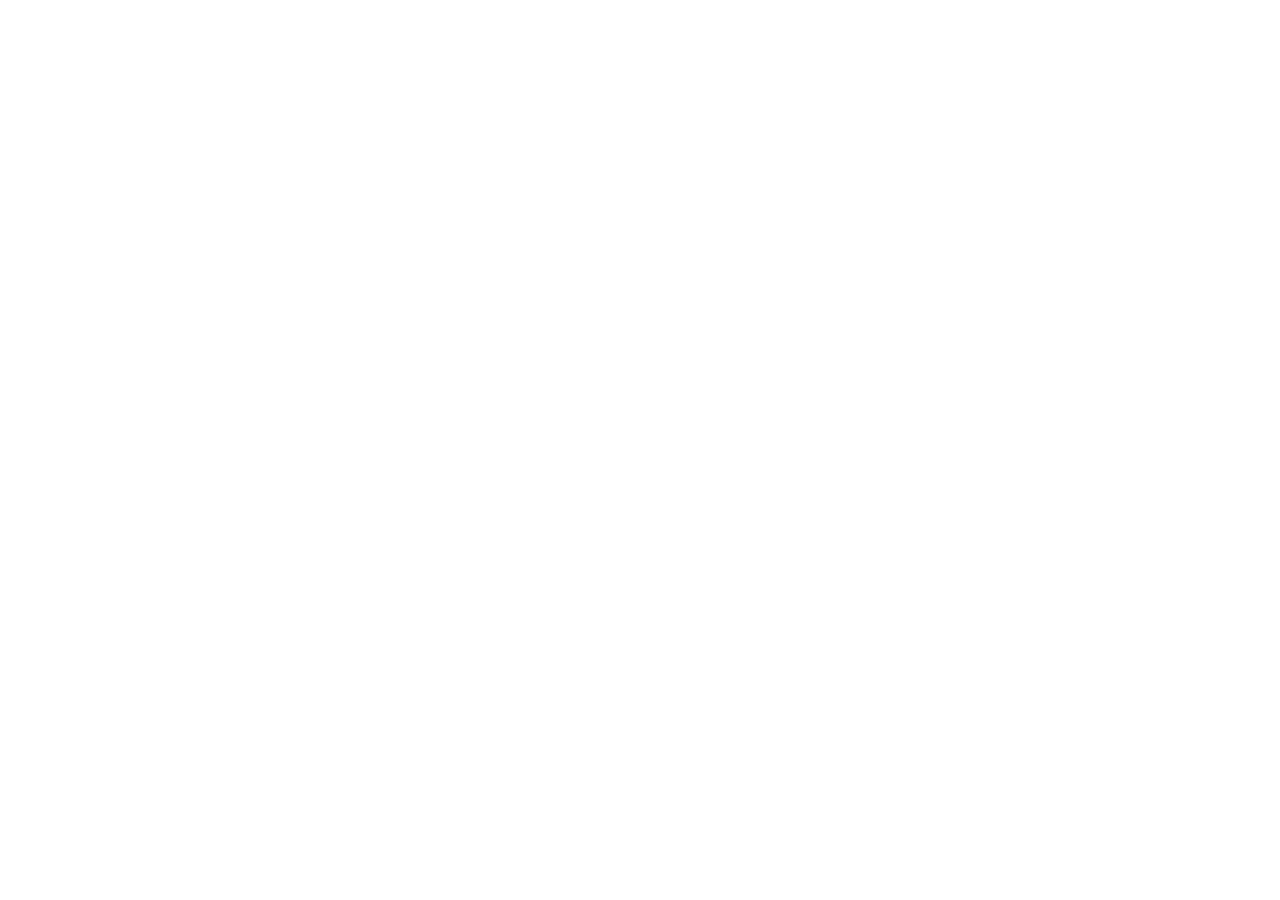
==== index.html @ c3939163 "Awesome Fonts Support Added" ====
<!DOCTYPE html>
<html lang="en">
<head>
    <meta charset="UTF-8">
    <meta name="description" content="Welcome to Pavitra Patil's Portfolio! Here you can find all of design projects, including Posters, Banners, Logo, Youtube Thumbnail.">
    <meta name="keywords" content="Pavitra Patil, Portfolio, Graphics Designer, Food Posters, Logo, Banner">
    <meta name="author" content="Pavitra Patil">
    <meta name="viewport" content="width=device-width, initial-scale=1.0">
    <title>Pavitra Patil - Portfolio</title>
    <link href="https://fonts.googleapis.com/css2?family=Montserrat:wght@300;400;600&display=swap" rel="stylesheet">
    <link href="https://cdn.jsdelivr.net/npm/tailwindcss@2.1.2/dist/tailwind.min.css" rel="stylesheet">
    <link rel="stylesheet" href="styles.css">
    <link rel="icon" href="assets/favicon/favicon.ico">
    <link rel="stylesheet" href="https://cdnjs.cloudflare.com/ajax/libs/font-awesome/6.6.0/css/all.min.css">
    <script src="https://unpkg.com/react@18/umd/react.development.js" crossorigin></script>
    <script src="https://unpkg.com/react-dom@18/umd/react-dom.development.js" crossorigin></script>
    <script src="https://unpkg.com/@babel/standalone/babel.min.js"></script>
</head>
<body class="bg-gray-50 font-montserrat">
    <!-- React will render the app here -->
    <div id="react-root"></div>

    <!-- Include your React app -->
    <script type="text/babel" src="app.js"></script>
</body>
</html>
---- styles.css ----
body {
    font-family: 'Montserrat', sans-serif;
}

/* Smooth fade-in transition */
.fade-in {
    opacity: 0;
    animation: fadeIn 1s forwards;
}

@keyframes fadeIn {
    to {
        opacity: 1;
    }
}

/* Bottom navigation styles */
.bottom-nav {
    position: fixed;
    left: 0;
    right: 0;
    bottom: 0;
    background-color: #fff;
    box-shadow: 0 -2px 5px rgba(0, 0, 0, 0.1);
    z-index: 1000;
}

.bottom-nav ul {
    display: flex;
    justify-content: space-around;
    padding: 1rem;
    margin: 0;
    list-style: none;
}

.bottom-nav li {
    font-size: 1.5rem;
}

.bottom-nav a {
    color: #333;
    text-decoration: none;
    transition: color 0.3s ease;
}

.bottom-nav a:hover {
    color: #2563eb;
}
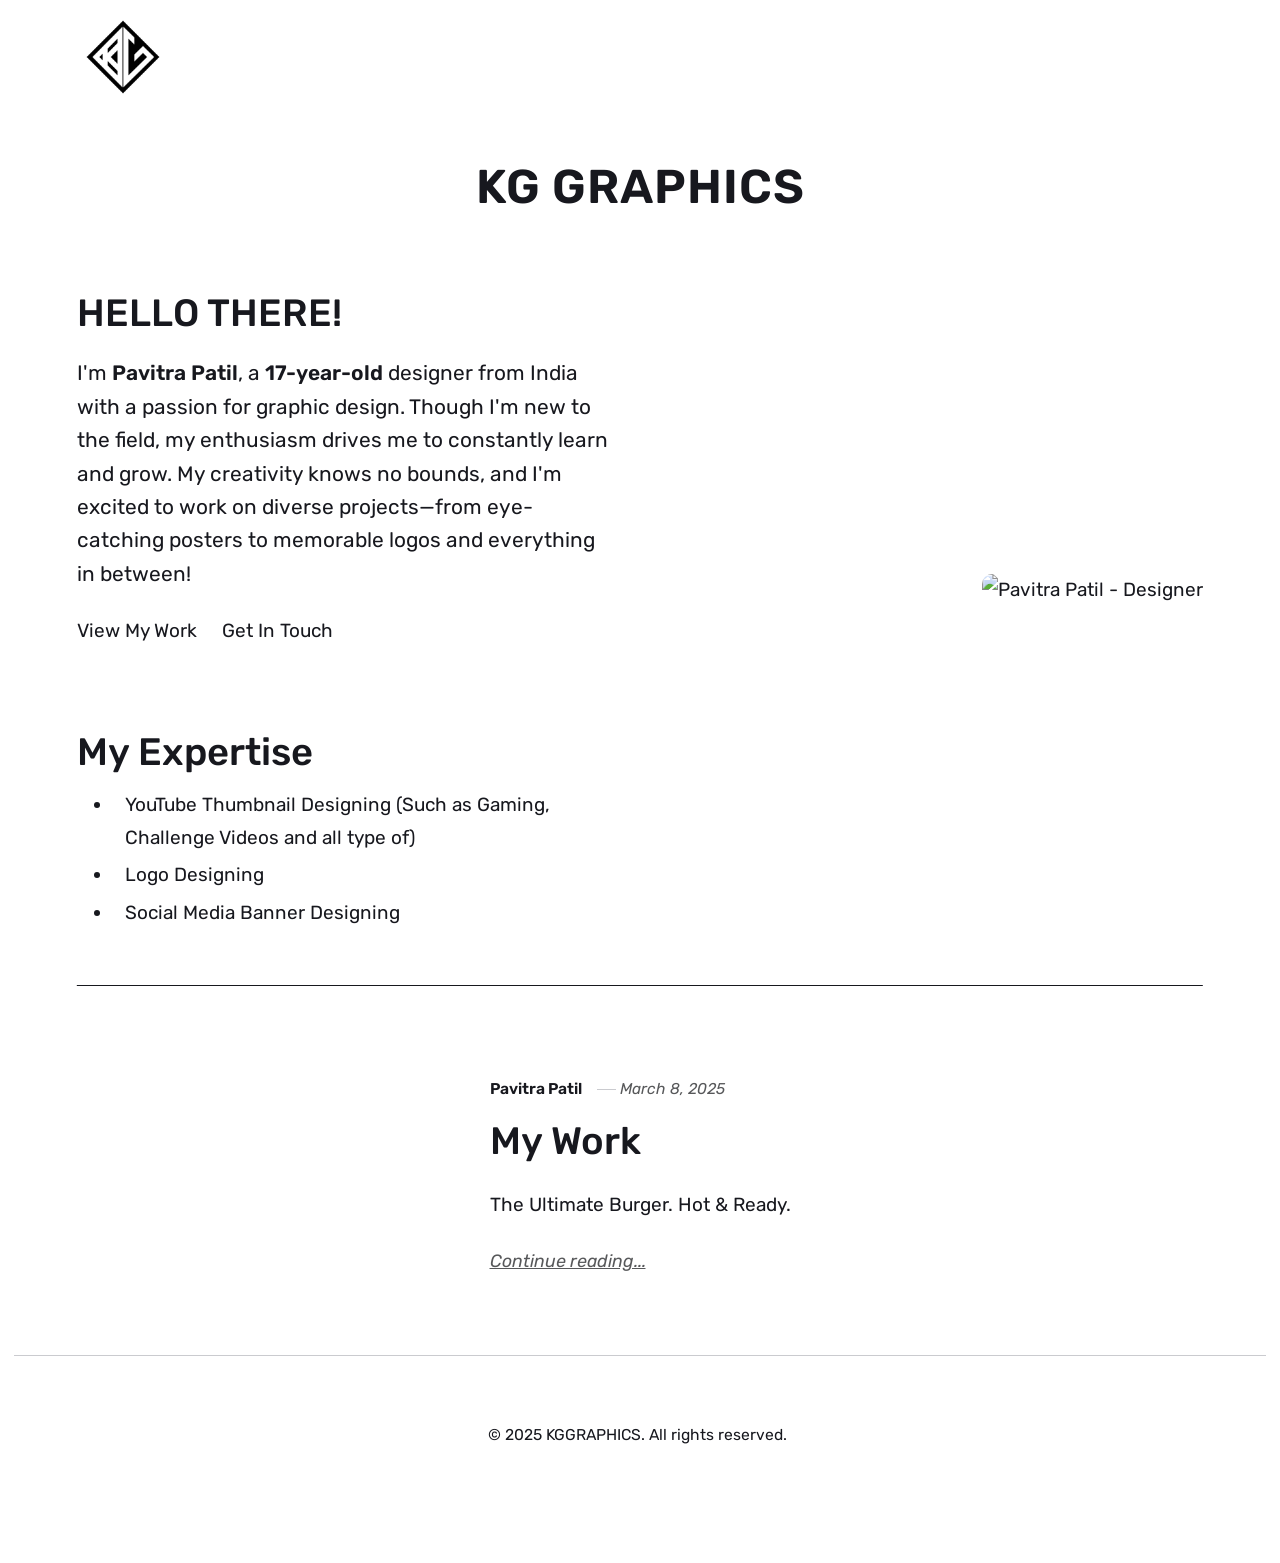
==== commit f31cbe37: "Updated from Publii" ====
--- a/index.html
+++ b/index.html
@@ -1,26 +1,12 @@
-<!DOCTYPE html>
-<html lang="en">
-<head>
-    <meta charset="UTF-8">
-    <meta name="description" content="Welcome to Pavitra Patil's Portfolio! Here you can find all of design projects, including Posters, Banners, Logo, Youtube Thumbnail.">
-    <meta name="keywords" content="Pavitra Patil, Portfolio, Graphics Designer, Food Posters, Logo, Banner">
-    <meta name="author" content="Pavitra Patil">
-    <meta name="viewport" content="width=device-width, initial-scale=1.0">
-    <title>Pavitra Patil - Portfolio</title>
-    <link href="https://fonts.googleapis.com/css2?family=Montserrat:wght@300;400;600&display=swap" rel="stylesheet">
-    <link href="https://cdn.jsdelivr.net/npm/tailwindcss@2.1.2/dist/tailwind.min.css" rel="stylesheet">
-    <link rel="stylesheet" href="styles.css">
-    <link rel="icon" href="assets/favicon/favicon.ico">
-    <link rel="stylesheet" href="https://cdnjs.cloudflare.com/ajax/libs/font-awesome/6.6.0/css/all.min.css">
-    <script src="https://unpkg.com/react@18/umd/react.development.js" crossorigin></script>
-    <script src="https://unpkg.com/react-dom@18/umd/react-dom.development.js" crossorigin></script>
-    <script src="https://unpkg.com/@babel/standalone/babel.min.js"></script>
-</head>
-<body class="bg-gray-50 font-montserrat">
-    <!-- React will render the app here -->
-    <div id="react-root"></div>
-
-    <!-- Include your React app -->
-    <script type="text/babel" src="app.js"></script>
-</body>
-</html>
+<!DOCTYPE html><html lang="en-gb"><head><meta charset="utf-8"><meta http-equiv="X-UA-Compatible" content="IE=edge"><meta name="viewport" content="width=device-width,initial-scale=1"><title>KGGRAPHICS</title><meta name="generator" content="Publii Open-Source CMS for Static Site"><link rel="canonical" href="https://pavitrapatilgfx.github.io/portfolio/"><link rel="alternate" type="application/atom+xml" href="https://pavitrapatilgfx.github.io/portfolio/feed.xml" title="KGGRAPHICS - RSS"><link rel="alternate" type="application/json" href="https://pavitrapatilgfx.github.io/portfolio/feed.json" title="KGGRAPHICS - JSON"><meta property="og:title" content="KGGRAPHICS"><meta property="og:image" content="https://pavitrapatilgfx.github.io/portfolio/media/website/site-logo.png"><meta property="og:image:width" content="1080"><meta property="og:image:height" content="1080"><meta property="og:site_name" content="KGGRAPHICS"><meta property="og:description" content=""><meta property="og:url" content="https://pavitrapatilgfx.github.io/portfolio/"><meta property="og:type" content="website"><link rel="shortcut icon" href="https://pavitrapatilgfx.github.io/portfolio/media/website/favicon.ico" type="image/x-icon"><link rel="preload" href="https://pavitrapatilgfx.github.io/portfolio/assets/dynamic/fonts/rubik/rubik.woff2" as="font" type="font/woff2" crossorigin><link rel="preload" href="https://pavitrapatilgfx.github.io/portfolio/assets/dynamic/fonts/rubik/rubik-italic.woff2" as="font" type="font/woff2" crossorigin><link rel="stylesheet" href="https://pavitrapatilgfx.github.io/portfolio/assets/css/style.css?v=8ce7e4e1b708109ac03e9cda44094a16"><script type="application/ld+json">{"@context":"http://schema.org","@type":"Organization","name":"KGGRAPHICS","logo":"https://pavitrapatilgfx.github.io/portfolio/media/website/site-logo.png","url":"https://pavitrapatilgfx.github.io/portfolio/","sameAs":["https://www.instagram.com/kggraphics_/"]}</script><noscript><style>img[loading] {
+                    opacity: 1;
+                }</style></noscript><style>.fi{fill:none;stroke-linecap:round;stroke-linejoin:round;vertical-align:middle}</style></head><body class="home-template"><header class="top js-header"><a class="logo" href="https://pavitrapatilgfx.github.io/portfolio/"><img src="https://pavitrapatilgfx.github.io/portfolio/media/website/site-logo.png" alt="KGGRAPHICS" width="1080" height="1080"></a></header><main><div class="hero hero--noimage"><header class="hero__content"><div class="wrapper"><div style="text-align: center; margin-bottom: 30px;"><h1 style="font-size: 2.5rem; letter-spacing: 1px;"><strong>KG GRAPHICS</strong></h1></div><div style="display: flex; align-items: center; gap: 30px; max-width: 1200px; margin: 0 auto;"><div style="flex: 1; padding-right: 20px;"><h2 style="font-size: 2rem; margin-bottom: 20px;">HELLO THERE!</h2><p style="font-size: 1.1rem; line-height: 1.6;">I'm <strong>Pavitra Patil</strong>, a <strong>17-year-old</strong> designer from India with a passion for graphic design. Though I'm new to the field, my enthusiasm drives me to constantly learn and grow. My creativity knows no bounds, and I'm excited to work on diverse projects—from eye-catching posters to memorable logos and everything in between!</p><div style="margin-top: 25px;"><a href="file:///C:/Users/royal/OneDrive/Documents/Publii/sites/kggraphics/preview/my-works.html" style="text-decoration: none; font-weight: bold; margin-right: 20px;">View My Work</a> <a href="https://www.instagram.com/kggraphics_/" style="text-decoration: none; font-weight: bold;">Get In Touch</a></div><div style="margin-top: 25px;"> </div><h2 style="margin-top: 25px;">My Expertise</h2><ul><li>YouTube Thumbnail Designing (Such as Gaming, Challenge Videos and all type of)</li><li>Logo Designing</li><li>Social Media Banner Designing</li></ul></div><div style="flex: 1; text-align: right;"><img style="border-radius: 10px;" src="https://s0.wp.com/wp-content/themes/pub/archeo/assets/images/chahk.gif" alt="Pavitra Patil - Designer" width="450" height="450"></div></div></div></header></div><div class="wrapper feed"><article class="feed__item feed__item--centered"><div class="feed__content"><header><div class="feed__meta"><a href="https://pavitrapatilgfx.github.io/portfolio/authors/pavitra-patil/" class="feed__author">Pavitra Patil</a> <time datetime="2025-03-08T13:15" class="feed__date">March 8, 2025</time></div><h2 class="feed__title"><a href="https://pavitrapatilgfx.github.io/portfolio/my-works.html">My Work</a></h2></header><p>The Ultimate Burger. Hot & Ready.</p><a href="https://pavitrapatilgfx.github.io/portfolio/my-works.html" class="readmore feed__readmore">Continue reading...</a></div></article></div></main><footer class="footer"><div class="wrapper"><div class="footer__copyright"><p>© 2025 KGGRAPHICS. All rights reserved. </p></div><div class="footer__social"><a href="https://www.instagram.com/kggraphics_/" aria-label="Instagram"><svg><use xlink:href="https://pavitrapatilgfx.github.io/portfolio/assets/svg/svg-map.svg#instagram"/></svg></a></div><button id="backToTop" class="footer__bttop" aria-label="Back to top" title="Back to top"><svg width="20" height="20"><use xlink:href="https://pavitrapatilgfx.github.io/portfolio/assets/svg/svg-map.svg#toparrow"/></svg></button></div></footer><script defer="defer" src="https://pavitrapatilgfx.github.io/portfolio/assets/js/scripts.min.js?v=700105c316933a8202041b6415abb233"></script><script>window.publiiThemeMenuConfig={mobileMenuMode:'sidebar',animationSpeed:300,submenuWidth: 'auto',doubleClickTime:500,mobileMenuExpandableSubmenus:true,relatedContainerForOverlayMenuSelector:'.top'};</script><script>var images = document.querySelectorAll('img[loading]');
+        for (var i = 0; i < images.length; i++) {
+            if (images[i].complete) {
+                images[i].classList.add('is-loaded');
+            } else {
+                images[i].addEventListener('load', function () {
+                    this.classList.add('is-loaded');
+                }, false);
+            }
+        }</script></body></html>
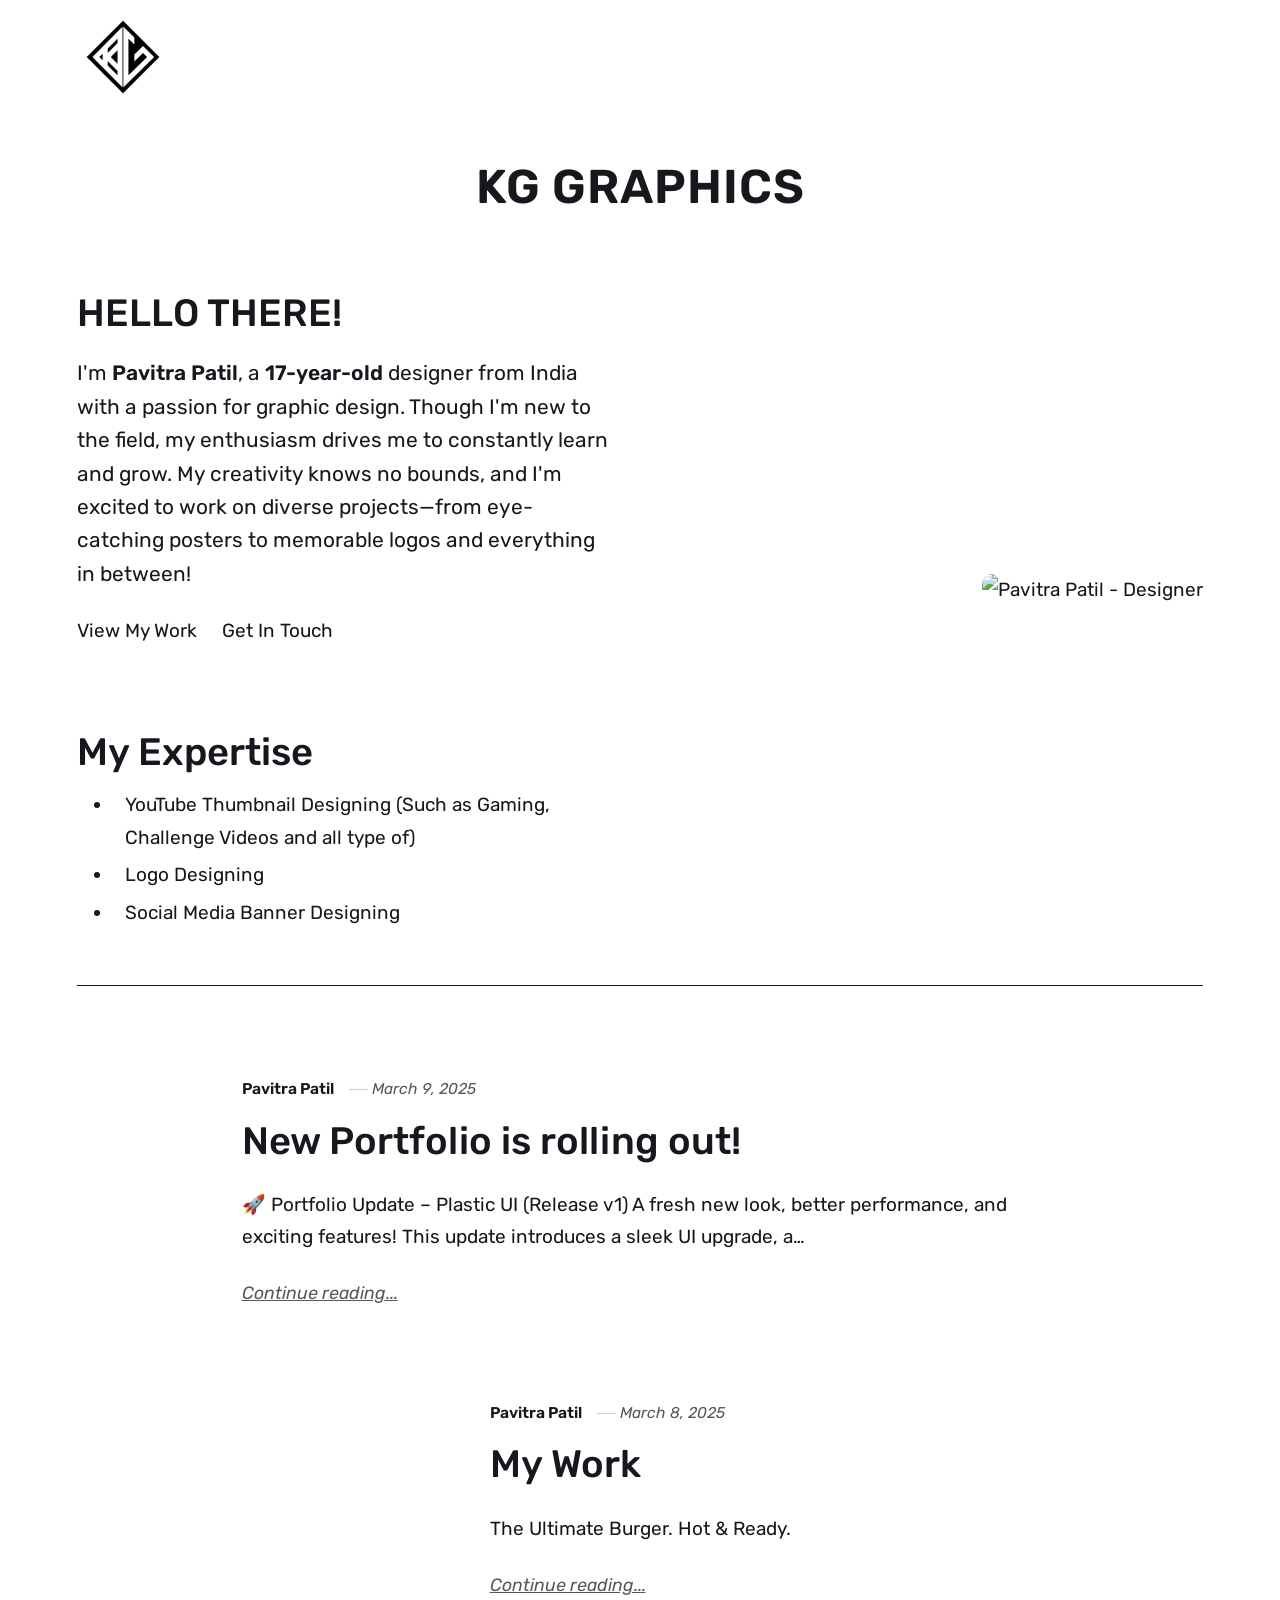
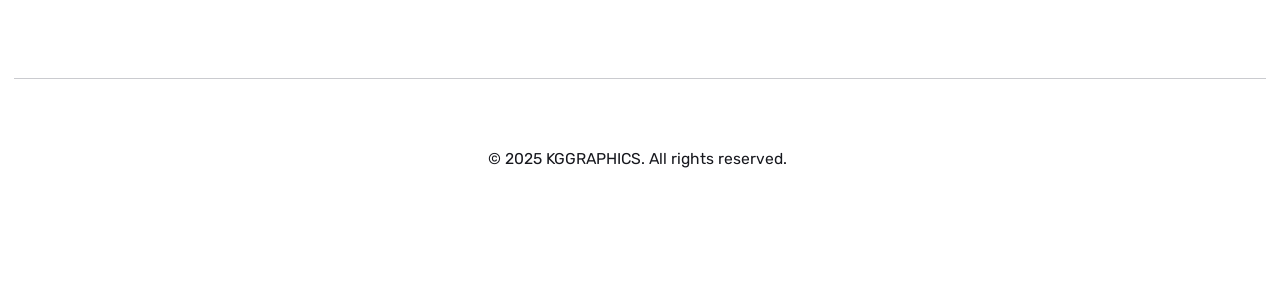
==== commit d2dddea2: "Updated from Publii" ====
--- a/index.html
+++ b/index.html
@@ -1,6 +1,6 @@
 <!DOCTYPE html><html lang="en-gb"><head><meta charset="utf-8"><meta http-equiv="X-UA-Compatible" content="IE=edge"><meta name="viewport" content="width=device-width,initial-scale=1"><title>KGGRAPHICS</title><meta name="generator" content="Publii Open-Source CMS for Static Site"><link rel="canonical" href="https://pavitrapatilgfx.github.io/portfolio/"><link rel="alternate" type="application/atom+xml" href="https://pavitrapatilgfx.github.io/portfolio/feed.xml" title="KGGRAPHICS - RSS"><link rel="alternate" type="application/json" href="https://pavitrapatilgfx.github.io/portfolio/feed.json" title="KGGRAPHICS - JSON"><meta property="og:title" content="KGGRAPHICS"><meta property="og:image" content="https://pavitrapatilgfx.github.io/portfolio/media/website/site-logo.png"><meta property="og:image:width" content="1080"><meta property="og:image:height" content="1080"><meta property="og:site_name" content="KGGRAPHICS"><meta property="og:description" content=""><meta property="og:url" content="https://pavitrapatilgfx.github.io/portfolio/"><meta property="og:type" content="website"><link rel="shortcut icon" href="https://pavitrapatilgfx.github.io/portfolio/media/website/favicon.ico" type="image/x-icon"><link rel="preload" href="https://pavitrapatilgfx.github.io/portfolio/assets/dynamic/fonts/rubik/rubik.woff2" as="font" type="font/woff2" crossorigin><link rel="preload" href="https://pavitrapatilgfx.github.io/portfolio/assets/dynamic/fonts/rubik/rubik-italic.woff2" as="font" type="font/woff2" crossorigin><link rel="stylesheet" href="https://pavitrapatilgfx.github.io/portfolio/assets/css/style.css?v=8ce7e4e1b708109ac03e9cda44094a16"><script type="application/ld+json">{"@context":"http://schema.org","@type":"Organization","name":"KGGRAPHICS","logo":"https://pavitrapatilgfx.github.io/portfolio/media/website/site-logo.png","url":"https://pavitrapatilgfx.github.io/portfolio/","sameAs":["https://www.instagram.com/kggraphics_/"]}</script><noscript><style>img[loading] {
                     opacity: 1;
-                }</style></noscript><style>.fi{fill:none;stroke-linecap:round;stroke-linejoin:round;vertical-align:middle}</style></head><body class="home-template"><header class="top js-header"><a class="logo" href="https://pavitrapatilgfx.github.io/portfolio/"><img src="https://pavitrapatilgfx.github.io/portfolio/media/website/site-logo.png" alt="KGGRAPHICS" width="1080" height="1080"></a></header><main><div class="hero hero--noimage"><header class="hero__content"><div class="wrapper"><div style="text-align: center; margin-bottom: 30px;"><h1 style="font-size: 2.5rem; letter-spacing: 1px;"><strong>KG GRAPHICS</strong></h1></div><div style="display: flex; align-items: center; gap: 30px; max-width: 1200px; margin: 0 auto;"><div style="flex: 1; padding-right: 20px;"><h2 style="font-size: 2rem; margin-bottom: 20px;">HELLO THERE!</h2><p style="font-size: 1.1rem; line-height: 1.6;">I'm <strong>Pavitra Patil</strong>, a <strong>17-year-old</strong> designer from India with a passion for graphic design. Though I'm new to the field, my enthusiasm drives me to constantly learn and grow. My creativity knows no bounds, and I'm excited to work on diverse projects—from eye-catching posters to memorable logos and everything in between!</p><div style="margin-top: 25px;"><a href="file:///C:/Users/royal/OneDrive/Documents/Publii/sites/kggraphics/preview/my-works.html" style="text-decoration: none; font-weight: bold; margin-right: 20px;">View My Work</a> <a href="https://www.instagram.com/kggraphics_/" style="text-decoration: none; font-weight: bold;">Get In Touch</a></div><div style="margin-top: 25px;"> </div><h2 style="margin-top: 25px;">My Expertise</h2><ul><li>YouTube Thumbnail Designing (Such as Gaming, Challenge Videos and all type of)</li><li>Logo Designing</li><li>Social Media Banner Designing</li></ul></div><div style="flex: 1; text-align: right;"><img style="border-radius: 10px;" src="https://s0.wp.com/wp-content/themes/pub/archeo/assets/images/chahk.gif" alt="Pavitra Patil - Designer" width="450" height="450"></div></div></div></header></div><div class="wrapper feed"><article class="feed__item feed__item--centered"><div class="feed__content"><header><div class="feed__meta"><a href="https://pavitrapatilgfx.github.io/portfolio/authors/pavitra-patil/" class="feed__author">Pavitra Patil</a> <time datetime="2025-03-08T13:15" class="feed__date">March 8, 2025</time></div><h2 class="feed__title"><a href="https://pavitrapatilgfx.github.io/portfolio/my-works.html">My Work</a></h2></header><p>The Ultimate Burger. Hot & Ready.</p><a href="https://pavitrapatilgfx.github.io/portfolio/my-works.html" class="readmore feed__readmore">Continue reading...</a></div></article></div></main><footer class="footer"><div class="wrapper"><div class="footer__copyright"><p>© 2025 KGGRAPHICS. All rights reserved. </p></div><div class="footer__social"><a href="https://www.instagram.com/kggraphics_/" aria-label="Instagram"><svg><use xlink:href="https://pavitrapatilgfx.github.io/portfolio/assets/svg/svg-map.svg#instagram"/></svg></a></div><button id="backToTop" class="footer__bttop" aria-label="Back to top" title="Back to top"><svg width="20" height="20"><use xlink:href="https://pavitrapatilgfx.github.io/portfolio/assets/svg/svg-map.svg#toparrow"/></svg></button></div></footer><script defer="defer" src="https://pavitrapatilgfx.github.io/portfolio/assets/js/scripts.min.js?v=700105c316933a8202041b6415abb233"></script><script>window.publiiThemeMenuConfig={mobileMenuMode:'sidebar',animationSpeed:300,submenuWidth: 'auto',doubleClickTime:500,mobileMenuExpandableSubmenus:true,relatedContainerForOverlayMenuSelector:'.top'};</script><script>var images = document.querySelectorAll('img[loading]');
+                }</style></noscript><style>.fi{fill:none;stroke-linecap:round;stroke-linejoin:round;vertical-align:middle}</style></head><body class="home-template"><header class="top js-header"><a class="logo" href="https://pavitrapatilgfx.github.io/portfolio/"><img src="https://pavitrapatilgfx.github.io/portfolio/media/website/site-logo.png" alt="KGGRAPHICS" width="1080" height="1080"></a></header><main><div class="hero hero--noimage"><header class="hero__content"><div class="wrapper"><div style="text-align: center; margin-bottom: 30px;"><h1 style="font-size: 2.5rem; letter-spacing: 1px;"><strong>KG GRAPHICS</strong></h1></div><div style="display: flex; align-items: center; gap: 30px; max-width: 1200px; margin: 0 auto;"><div style="flex: 1; padding-right: 20px;"><h2 style="font-size: 2rem; margin-bottom: 20px;">HELLO THERE!</h2><p style="font-size: 1.1rem; line-height: 1.6;">I'm <strong>Pavitra Patil</strong>, a <strong>17-year-old</strong> designer from India with a passion for graphic design. Though I'm new to the field, my enthusiasm drives me to constantly learn and grow. My creativity knows no bounds, and I'm excited to work on diverse projects—from eye-catching posters to memorable logos and everything in between!</p><div style="margin-top: 25px;"><a href="https://pavitrapatilgfx.github.io/portfolio/my-works.html" style="text-decoration: none; font-weight: bold; margin-right: 20px;">View My Work</a> <a href="https://www.instagram.com/kggraphics_/" style="text-decoration: none; font-weight: bold;">Get In Touch</a></div><div style="margin-top: 25px;"> </div><h2 style="margin-top: 25px;">My Expertise</h2><ul><li>YouTube Thumbnail Designing (Such as Gaming, Challenge Videos and all type of)</li><li>Logo Designing</li><li>Social Media Banner Designing</li></ul></div><div style="flex: 1; text-align: right;"><img style="border-radius: 10px;" src="https://s0.wp.com/wp-content/themes/pub/archeo/assets/images/chahk.gif" alt="Pavitra Patil - Designer" width="450" height="450"></div></div></div></header></div><div class="wrapper feed"><article class="feed__item feed__item--centered"><div class="feed__content"><header><div class="feed__meta"><a href="https://pavitrapatilgfx.github.io/portfolio/authors/pavitra-patil/" class="feed__author">Pavitra Patil</a> <time datetime="2025-03-09T12:59" class="feed__date">March 9, 2025</time></div><h2 class="feed__title"><a href="https://pavitrapatilgfx.github.io/portfolio/new-portfolio-is-rolling-out.html">New Portfolio is rolling out!</a></h2></header><p>🚀 Portfolio Update – Plastic UI (Release v1) A fresh new look, better performance, and exciting features! This update introduces a sleek UI upgrade, a&hellip;</p><a href="https://pavitrapatilgfx.github.io/portfolio/new-portfolio-is-rolling-out.html" class="readmore feed__readmore">Continue reading...</a></div></article><article class="feed__item feed__item--centered"><div class="feed__content"><header><div class="feed__meta"><a href="https://pavitrapatilgfx.github.io/portfolio/authors/pavitra-patil/" class="feed__author">Pavitra Patil</a> <time datetime="2025-03-08T13:15" class="feed__date">March 8, 2025</time></div><h2 class="feed__title"><a href="https://pavitrapatilgfx.github.io/portfolio/my-works.html">My Work</a></h2></header><p>The Ultimate Burger. Hot & Ready.</p><a href="https://pavitrapatilgfx.github.io/portfolio/my-works.html" class="readmore feed__readmore">Continue reading...</a></div></article></div></main><footer class="footer"><div class="wrapper"><div class="footer__copyright"><p>© 2025 KGGRAPHICS. All rights reserved. </p></div><div class="footer__social"><a href="https://www.instagram.com/kggraphics_/" aria-label="Instagram"><svg><use xlink:href="https://pavitrapatilgfx.github.io/portfolio/assets/svg/svg-map.svg#instagram"/></svg></a></div><button id="backToTop" class="footer__bttop" aria-label="Back to top" title="Back to top"><svg width="20" height="20"><use xlink:href="https://pavitrapatilgfx.github.io/portfolio/assets/svg/svg-map.svg#toparrow"/></svg></button></div></footer><script defer="defer" src="https://pavitrapatilgfx.github.io/portfolio/assets/js/scripts.min.js?v=700105c316933a8202041b6415abb233"></script><script>window.publiiThemeMenuConfig={mobileMenuMode:'sidebar',animationSpeed:300,submenuWidth: 'auto',doubleClickTime:500,mobileMenuExpandableSubmenus:true,relatedContainerForOverlayMenuSelector:'.top'};</script><script>var images = document.querySelectorAll('img[loading]');
         for (var i = 0; i < images.length; i++) {
             if (images[i].complete) {
                 images[i].classList.add('is-loaded');
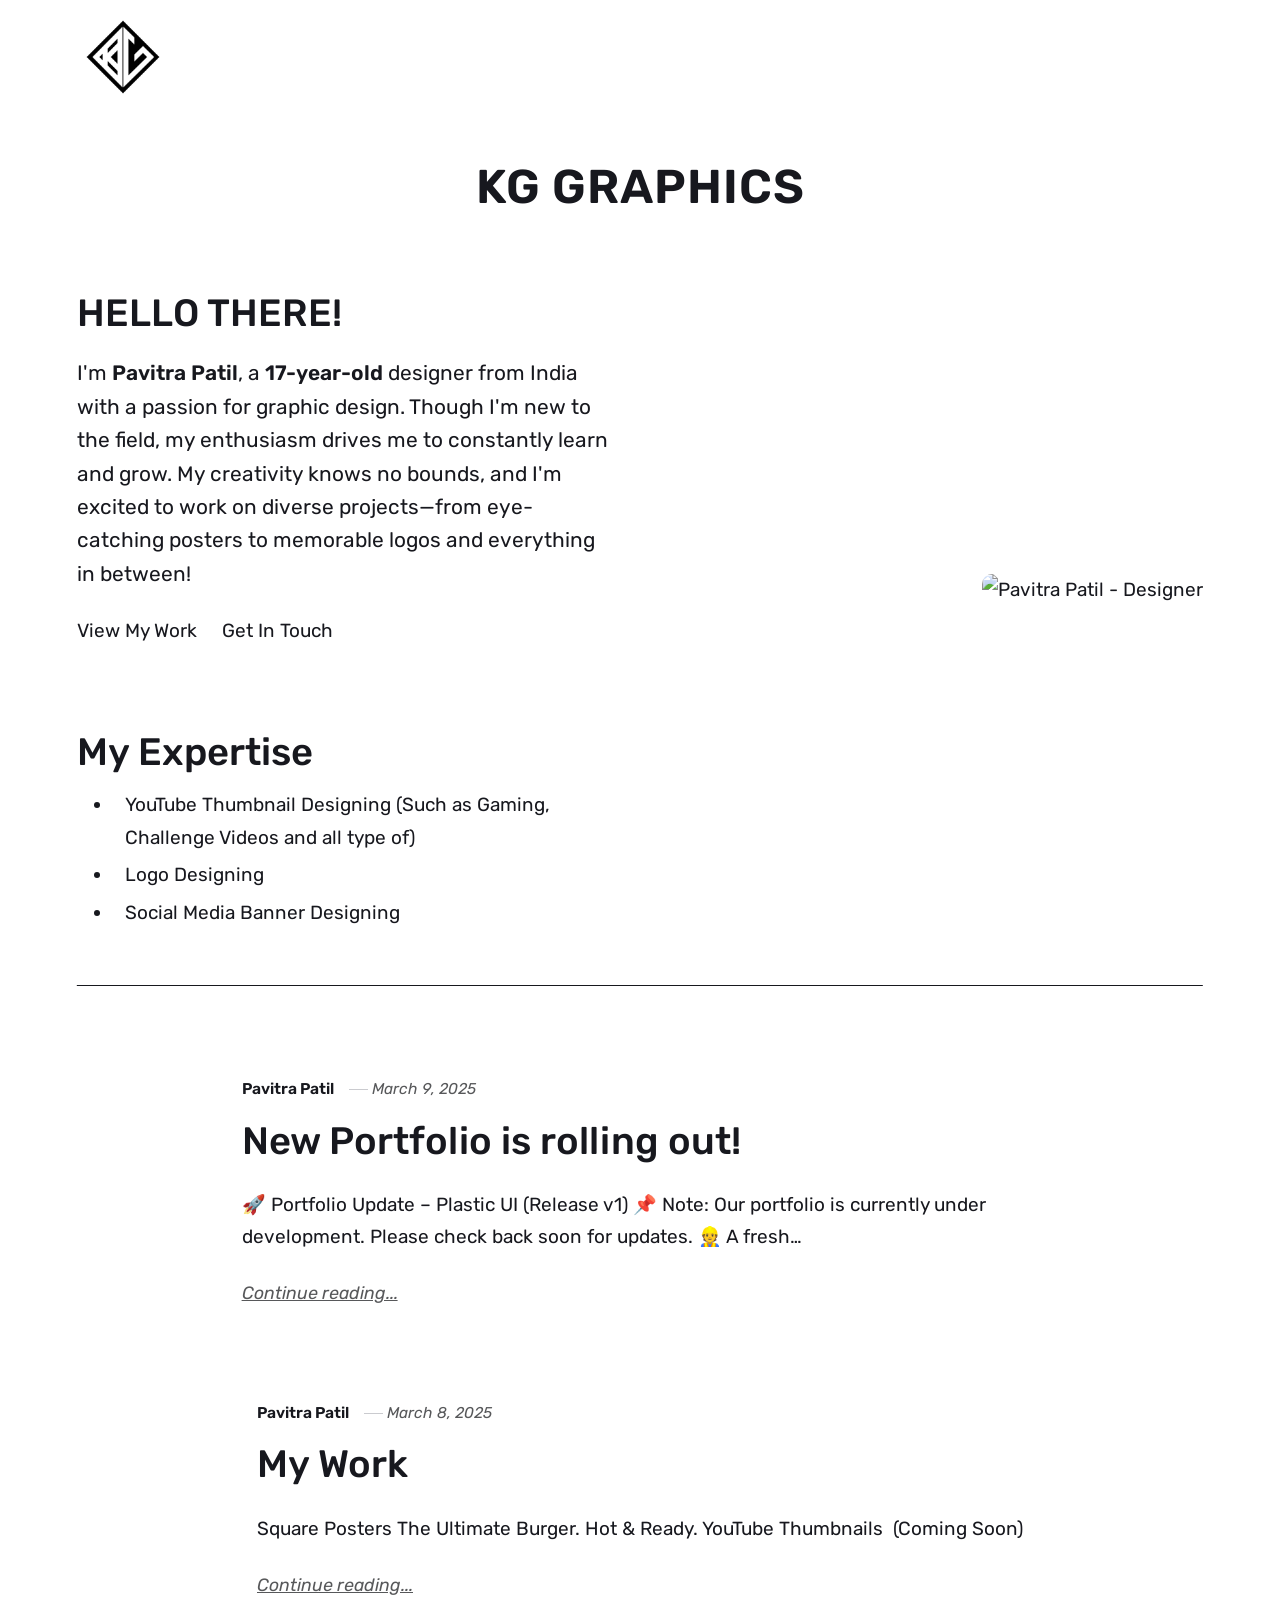
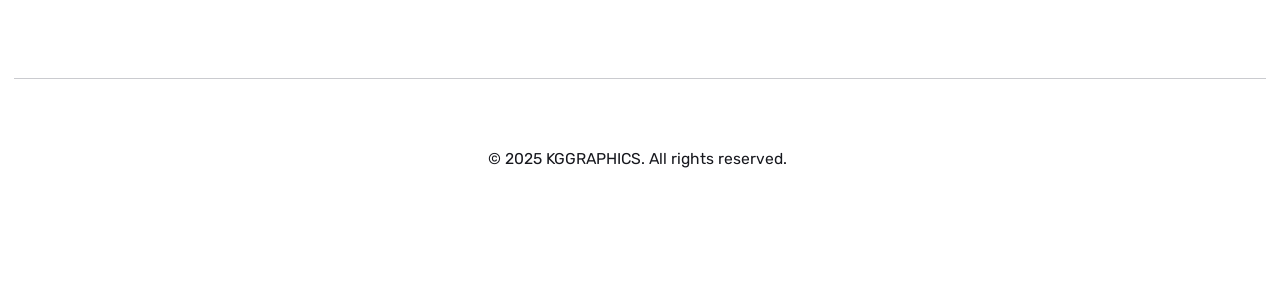
==== commit fe474adb: "Updated from Publii" ====
--- a/index.html
+++ b/index.html
@@ -1,6 +1,6 @@
 <!DOCTYPE html><html lang="en-gb"><head><meta charset="utf-8"><meta http-equiv="X-UA-Compatible" content="IE=edge"><meta name="viewport" content="width=device-width,initial-scale=1"><title>KGGRAPHICS</title><meta name="generator" content="Publii Open-Source CMS for Static Site"><link rel="canonical" href="https://pavitrapatilgfx.github.io/portfolio/"><link rel="alternate" type="application/atom+xml" href="https://pavitrapatilgfx.github.io/portfolio/feed.xml" title="KGGRAPHICS - RSS"><link rel="alternate" type="application/json" href="https://pavitrapatilgfx.github.io/portfolio/feed.json" title="KGGRAPHICS - JSON"><meta property="og:title" content="KGGRAPHICS"><meta property="og:image" content="https://pavitrapatilgfx.github.io/portfolio/media/website/site-logo.png"><meta property="og:image:width" content="1080"><meta property="og:image:height" content="1080"><meta property="og:site_name" content="KGGRAPHICS"><meta property="og:description" content=""><meta property="og:url" content="https://pavitrapatilgfx.github.io/portfolio/"><meta property="og:type" content="website"><link rel="shortcut icon" href="https://pavitrapatilgfx.github.io/portfolio/media/website/favicon.ico" type="image/x-icon"><link rel="preload" href="https://pavitrapatilgfx.github.io/portfolio/assets/dynamic/fonts/rubik/rubik.woff2" as="font" type="font/woff2" crossorigin><link rel="preload" href="https://pavitrapatilgfx.github.io/portfolio/assets/dynamic/fonts/rubik/rubik-italic.woff2" as="font" type="font/woff2" crossorigin><link rel="stylesheet" href="https://pavitrapatilgfx.github.io/portfolio/assets/css/style.css?v=8ce7e4e1b708109ac03e9cda44094a16"><script type="application/ld+json">{"@context":"http://schema.org","@type":"Organization","name":"KGGRAPHICS","logo":"https://pavitrapatilgfx.github.io/portfolio/media/website/site-logo.png","url":"https://pavitrapatilgfx.github.io/portfolio/","sameAs":["https://www.instagram.com/kggraphics_/"]}</script><noscript><style>img[loading] {
                     opacity: 1;
-                }</style></noscript><style>.fi{fill:none;stroke-linecap:round;stroke-linejoin:round;vertical-align:middle}</style></head><body class="home-template"><header class="top js-header"><a class="logo" href="https://pavitrapatilgfx.github.io/portfolio/"><img src="https://pavitrapatilgfx.github.io/portfolio/media/website/site-logo.png" alt="KGGRAPHICS" width="1080" height="1080"></a></header><main><div class="hero hero--noimage"><header class="hero__content"><div class="wrapper"><div style="text-align: center; margin-bottom: 30px;"><h1 style="font-size: 2.5rem; letter-spacing: 1px;"><strong>KG GRAPHICS</strong></h1></div><div style="display: flex; align-items: center; gap: 30px; max-width: 1200px; margin: 0 auto;"><div style="flex: 1; padding-right: 20px;"><h2 style="font-size: 2rem; margin-bottom: 20px;">HELLO THERE!</h2><p style="font-size: 1.1rem; line-height: 1.6;">I'm <strong>Pavitra Patil</strong>, a <strong>17-year-old</strong> designer from India with a passion for graphic design. Though I'm new to the field, my enthusiasm drives me to constantly learn and grow. My creativity knows no bounds, and I'm excited to work on diverse projects—from eye-catching posters to memorable logos and everything in between!</p><div style="margin-top: 25px;"><a href="https://pavitrapatilgfx.github.io/portfolio/my-works.html" style="text-decoration: none; font-weight: bold; margin-right: 20px;">View My Work</a> <a href="https://www.instagram.com/kggraphics_/" style="text-decoration: none; font-weight: bold;">Get In Touch</a></div><div style="margin-top: 25px;"> </div><h2 style="margin-top: 25px;">My Expertise</h2><ul><li>YouTube Thumbnail Designing (Such as Gaming, Challenge Videos and all type of)</li><li>Logo Designing</li><li>Social Media Banner Designing</li></ul></div><div style="flex: 1; text-align: right;"><img style="border-radius: 10px;" src="https://s0.wp.com/wp-content/themes/pub/archeo/assets/images/chahk.gif" alt="Pavitra Patil - Designer" width="450" height="450"></div></div></div></header></div><div class="wrapper feed"><article class="feed__item feed__item--centered"><div class="feed__content"><header><div class="feed__meta"><a href="https://pavitrapatilgfx.github.io/portfolio/authors/pavitra-patil/" class="feed__author">Pavitra Patil</a> <time datetime="2025-03-09T12:59" class="feed__date">March 9, 2025</time></div><h2 class="feed__title"><a href="https://pavitrapatilgfx.github.io/portfolio/new-portfolio-is-rolling-out.html">New Portfolio is rolling out!</a></h2></header><p>🚀 Portfolio Update – Plastic UI (Release v1) A fresh new look, better performance, and exciting features! This update introduces a sleek UI upgrade, a&hellip;</p><a href="https://pavitrapatilgfx.github.io/portfolio/new-portfolio-is-rolling-out.html" class="readmore feed__readmore">Continue reading...</a></div></article><article class="feed__item feed__item--centered"><div class="feed__content"><header><div class="feed__meta"><a href="https://pavitrapatilgfx.github.io/portfolio/authors/pavitra-patil/" class="feed__author">Pavitra Patil</a> <time datetime="2025-03-08T13:15" class="feed__date">March 8, 2025</time></div><h2 class="feed__title"><a href="https://pavitrapatilgfx.github.io/portfolio/my-works.html">My Work</a></h2></header><p>The Ultimate Burger. Hot & Ready.</p><a href="https://pavitrapatilgfx.github.io/portfolio/my-works.html" class="readmore feed__readmore">Continue reading...</a></div></article></div></main><footer class="footer"><div class="wrapper"><div class="footer__copyright"><p>© 2025 KGGRAPHICS. All rights reserved. </p></div><div class="footer__social"><a href="https://www.instagram.com/kggraphics_/" aria-label="Instagram"><svg><use xlink:href="https://pavitrapatilgfx.github.io/portfolio/assets/svg/svg-map.svg#instagram"/></svg></a></div><button id="backToTop" class="footer__bttop" aria-label="Back to top" title="Back to top"><svg width="20" height="20"><use xlink:href="https://pavitrapatilgfx.github.io/portfolio/assets/svg/svg-map.svg#toparrow"/></svg></button></div></footer><script defer="defer" src="https://pavitrapatilgfx.github.io/portfolio/assets/js/scripts.min.js?v=700105c316933a8202041b6415abb233"></script><script>window.publiiThemeMenuConfig={mobileMenuMode:'sidebar',animationSpeed:300,submenuWidth: 'auto',doubleClickTime:500,mobileMenuExpandableSubmenus:true,relatedContainerForOverlayMenuSelector:'.top'};</script><script>var images = document.querySelectorAll('img[loading]');
+                }</style></noscript><style>.fi{fill:none;stroke-linecap:round;stroke-linejoin:round;vertical-align:middle}</style></head><body class="home-template"><header class="top js-header"><a class="logo" href="https://pavitrapatilgfx.github.io/portfolio/"><img src="https://pavitrapatilgfx.github.io/portfolio/media/website/site-logo.png" alt="KGGRAPHICS" width="1080" height="1080"></a></header><main><div class="hero hero--noimage"><header class="hero__content"><div class="wrapper"><div style="text-align: center; margin-bottom: 30px;"><h1 style="font-size: 2.5rem; letter-spacing: 1px;"><strong>KG GRAPHICS</strong></h1></div><div style="display: flex; align-items: center; gap: 30px; max-width: 1200px; margin: 0 auto;"><div style="flex: 1; padding-right: 20px;"><h2 style="font-size: 2rem; margin-bottom: 20px;">HELLO THERE!</h2><p style="font-size: 1.1rem; line-height: 1.6;">I'm <strong>Pavitra Patil</strong>, a <strong>17-year-old</strong> designer from India with a passion for graphic design. Though I'm new to the field, my enthusiasm drives me to constantly learn and grow. My creativity knows no bounds, and I'm excited to work on diverse projects—from eye-catching posters to memorable logos and everything in between!</p><div style="margin-top: 25px;"><a href="https://pavitrapatilgfx.github.io/portfolio/my-works.html" style="text-decoration: none; font-weight: bold; margin-right: 20px;">View My Work</a> <a href="https://www.instagram.com/kggraphics_/" style="text-decoration: none; font-weight: bold;">Get In Touch</a></div><div style="margin-top: 25px;"> </div><h2 style="margin-top: 25px;">My Expertise</h2><ul><li>YouTube Thumbnail Designing (Such as Gaming, Challenge Videos and all type of)</li><li>Logo Designing</li><li>Social Media Banner Designing</li></ul></div><div style="flex: 1; text-align: right;"><img style="border-radius: 10px;" src="https://s0.wp.com/wp-content/themes/pub/archeo/assets/images/chahk.gif" alt="Pavitra Patil - Designer" width="450" height="450"></div></div></div></header></div><div class="wrapper feed"><article class="feed__item feed__item--centered"><div class="feed__content"><header><div class="feed__meta"><a href="https://pavitrapatilgfx.github.io/portfolio/authors/pavitra-patil/" class="feed__author">Pavitra Patil</a> <time datetime="2025-03-09T12:59" class="feed__date">March 9, 2025</time></div><h2 class="feed__title"><a href="https://pavitrapatilgfx.github.io/portfolio/new-portfolio-is-rolling-out.html">New Portfolio is rolling out!</a></h2></header><p>🚀 Portfolio Update – Plastic UI (Release v1) 📌 Note: Our portfolio is currently under development. Please check back soon for updates. 👷 A fresh&hellip;</p><a href="https://pavitrapatilgfx.github.io/portfolio/new-portfolio-is-rolling-out.html" class="readmore feed__readmore">Continue reading...</a></div></article><article class="feed__item feed__item--centered"><div class="feed__content"><header><div class="feed__meta"><a href="https://pavitrapatilgfx.github.io/portfolio/authors/pavitra-patil/" class="feed__author">Pavitra Patil</a> <time datetime="2025-03-08T13:15" class="feed__date">March 8, 2025</time></div><h2 class="feed__title"><a href="https://pavitrapatilgfx.github.io/portfolio/my-works.html">My Work</a></h2></header><p>Square Posters The Ultimate Burger. Hot & Ready. YouTube Thumbnails&nbsp; (Coming Soon)</p><a href="https://pavitrapatilgfx.github.io/portfolio/my-works.html" class="readmore feed__readmore">Continue reading...</a></div></article></div></main><footer class="footer"><div class="wrapper"><div class="footer__copyright"><p>© 2025 KGGRAPHICS. All rights reserved. </p></div><div class="footer__social"><a href="https://www.instagram.com/kggraphics_/" aria-label="Instagram"><svg><use xlink:href="https://pavitrapatilgfx.github.io/portfolio/assets/svg/svg-map.svg#instagram"/></svg></a></div><button id="backToTop" class="footer__bttop" aria-label="Back to top" title="Back to top"><svg width="20" height="20"><use xlink:href="https://pavitrapatilgfx.github.io/portfolio/assets/svg/svg-map.svg#toparrow"/></svg></button></div></footer><script defer="defer" src="https://pavitrapatilgfx.github.io/portfolio/assets/js/scripts.min.js?v=700105c316933a8202041b6415abb233"></script><script>window.publiiThemeMenuConfig={mobileMenuMode:'sidebar',animationSpeed:300,submenuWidth: 'auto',doubleClickTime:500,mobileMenuExpandableSubmenus:true,relatedContainerForOverlayMenuSelector:'.top'};</script><script>var images = document.querySelectorAll('img[loading]');
         for (var i = 0; i < images.length; i++) {
             if (images[i].complete) {
                 images[i].classList.add('is-loaded');
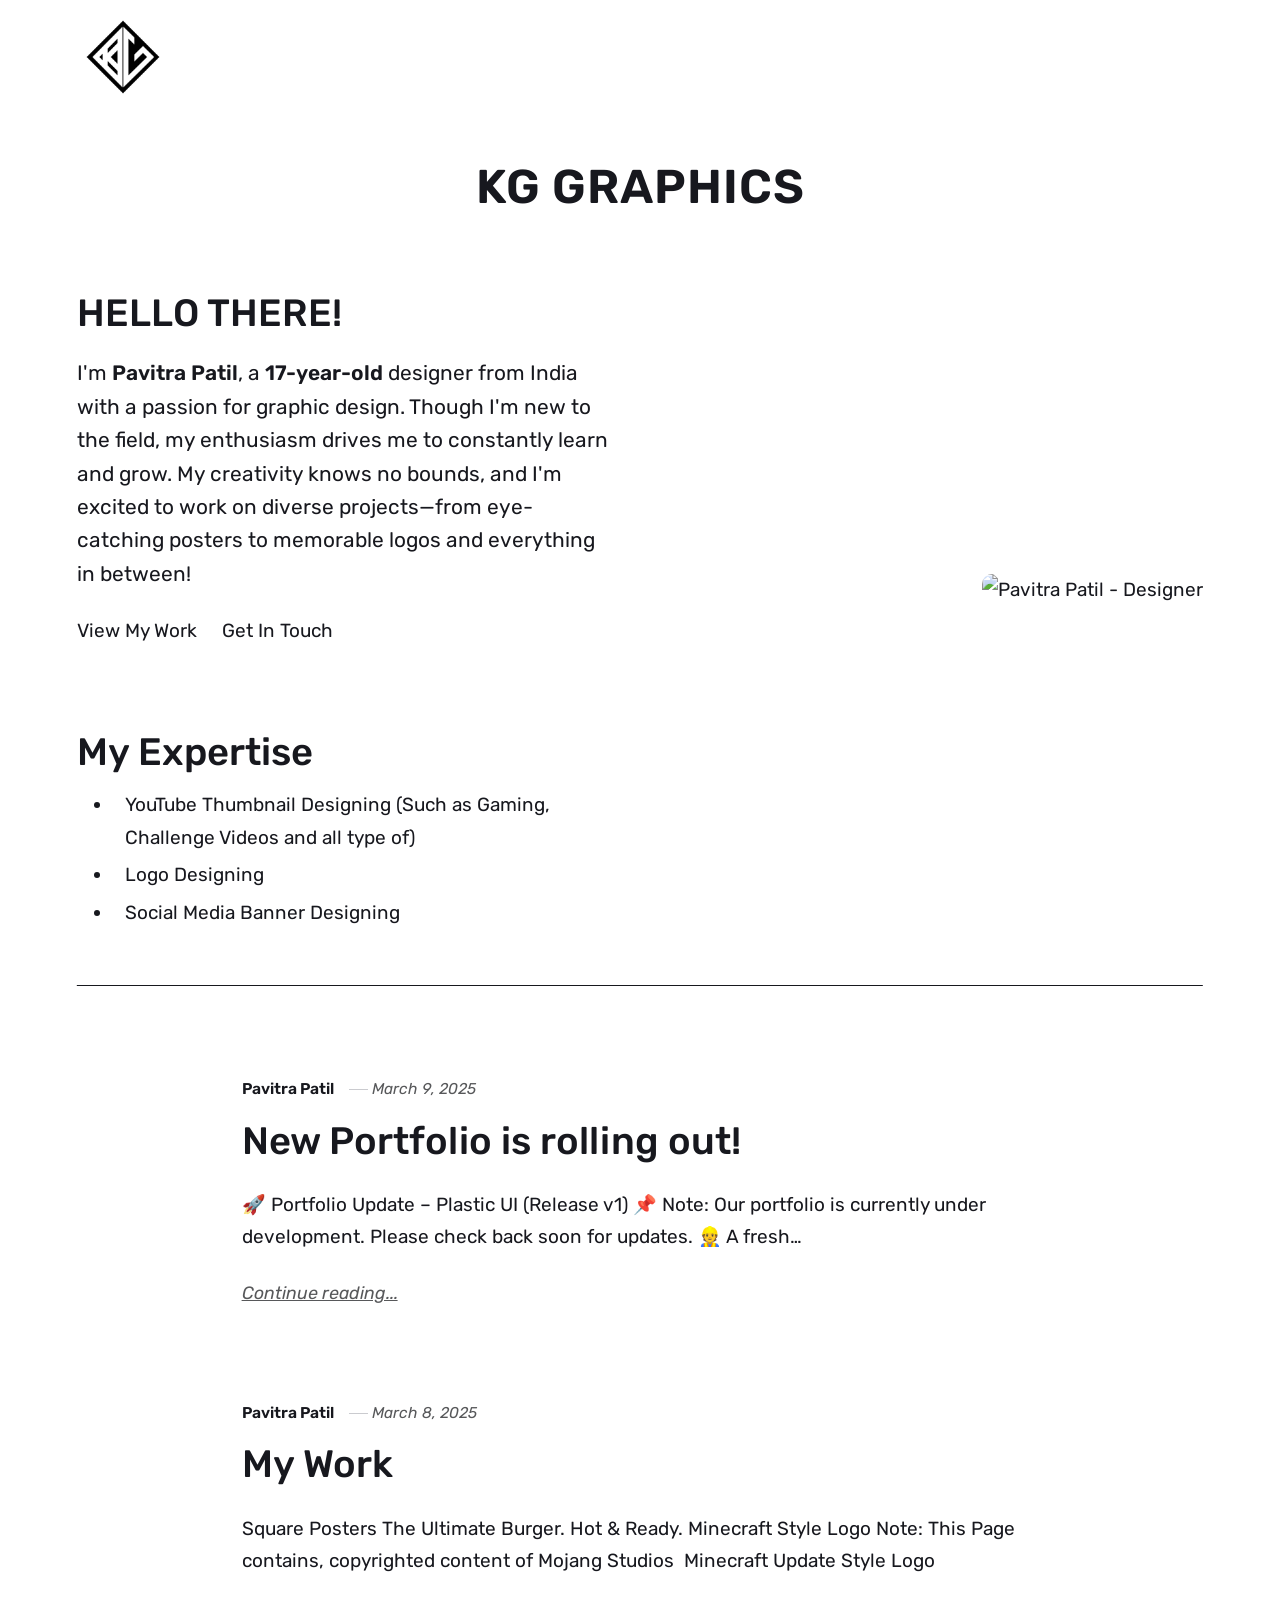
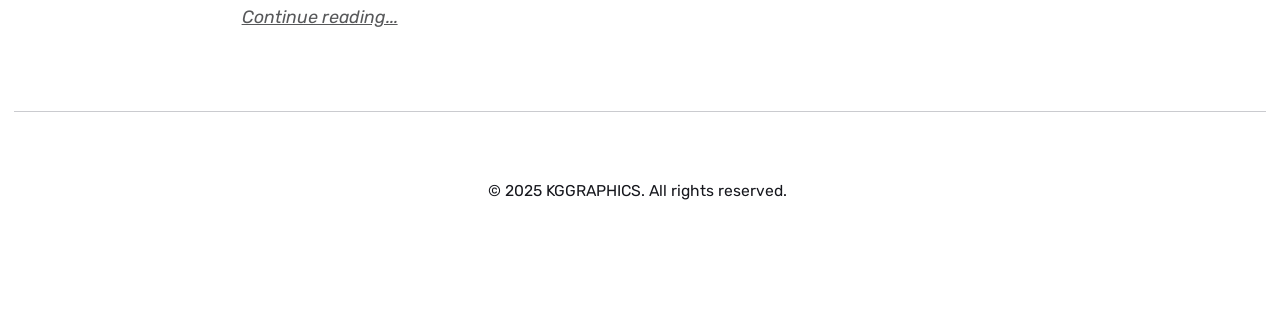
==== commit 90c9ba4f: "Updated from Publii" ====
--- a/index.html
+++ b/index.html
@@ -1,6 +1,6 @@
 <!DOCTYPE html><html lang="en-gb"><head><meta charset="utf-8"><meta http-equiv="X-UA-Compatible" content="IE=edge"><meta name="viewport" content="width=device-width,initial-scale=1"><title>KGGRAPHICS</title><meta name="generator" content="Publii Open-Source CMS for Static Site"><link rel="canonical" href="https://pavitrapatilgfx.github.io/portfolio/"><link rel="alternate" type="application/atom+xml" href="https://pavitrapatilgfx.github.io/portfolio/feed.xml" title="KGGRAPHICS - RSS"><link rel="alternate" type="application/json" href="https://pavitrapatilgfx.github.io/portfolio/feed.json" title="KGGRAPHICS - JSON"><meta property="og:title" content="KGGRAPHICS"><meta property="og:image" content="https://pavitrapatilgfx.github.io/portfolio/media/website/site-logo.png"><meta property="og:image:width" content="1080"><meta property="og:image:height" content="1080"><meta property="og:site_name" content="KGGRAPHICS"><meta property="og:description" content=""><meta property="og:url" content="https://pavitrapatilgfx.github.io/portfolio/"><meta property="og:type" content="website"><link rel="shortcut icon" href="https://pavitrapatilgfx.github.io/portfolio/media/website/favicon.ico" type="image/x-icon"><link rel="preload" href="https://pavitrapatilgfx.github.io/portfolio/assets/dynamic/fonts/rubik/rubik.woff2" as="font" type="font/woff2" crossorigin><link rel="preload" href="https://pavitrapatilgfx.github.io/portfolio/assets/dynamic/fonts/rubik/rubik-italic.woff2" as="font" type="font/woff2" crossorigin><link rel="stylesheet" href="https://pavitrapatilgfx.github.io/portfolio/assets/css/style.css?v=8ce7e4e1b708109ac03e9cda44094a16"><script type="application/ld+json">{"@context":"http://schema.org","@type":"Organization","name":"KGGRAPHICS","logo":"https://pavitrapatilgfx.github.io/portfolio/media/website/site-logo.png","url":"https://pavitrapatilgfx.github.io/portfolio/","sameAs":["https://www.instagram.com/kggraphics_/"]}</script><noscript><style>img[loading] {
                     opacity: 1;
-                }</style></noscript><style>.fi{fill:none;stroke-linecap:round;stroke-linejoin:round;vertical-align:middle}</style></head><body class="home-template"><header class="top js-header"><a class="logo" href="https://pavitrapatilgfx.github.io/portfolio/"><img src="https://pavitrapatilgfx.github.io/portfolio/media/website/site-logo.png" alt="KGGRAPHICS" width="1080" height="1080"></a></header><main><div class="hero hero--noimage"><header class="hero__content"><div class="wrapper"><div style="text-align: center; margin-bottom: 30px;"><h1 style="font-size: 2.5rem; letter-spacing: 1px;"><strong>KG GRAPHICS</strong></h1></div><div style="display: flex; align-items: center; gap: 30px; max-width: 1200px; margin: 0 auto;"><div style="flex: 1; padding-right: 20px;"><h2 style="font-size: 2rem; margin-bottom: 20px;">HELLO THERE!</h2><p style="font-size: 1.1rem; line-height: 1.6;">I'm <strong>Pavitra Patil</strong>, a <strong>17-year-old</strong> designer from India with a passion for graphic design. Though I'm new to the field, my enthusiasm drives me to constantly learn and grow. My creativity knows no bounds, and I'm excited to work on diverse projects—from eye-catching posters to memorable logos and everything in between!</p><div style="margin-top: 25px;"><a href="https://pavitrapatilgfx.github.io/portfolio/my-works.html" style="text-decoration: none; font-weight: bold; margin-right: 20px;">View My Work</a> <a href="https://www.instagram.com/kggraphics_/" style="text-decoration: none; font-weight: bold;">Get In Touch</a></div><div style="margin-top: 25px;"> </div><h2 style="margin-top: 25px;">My Expertise</h2><ul><li>YouTube Thumbnail Designing (Such as Gaming, Challenge Videos and all type of)</li><li>Logo Designing</li><li>Social Media Banner Designing</li></ul></div><div style="flex: 1; text-align: right;"><img style="border-radius: 10px;" src="https://s0.wp.com/wp-content/themes/pub/archeo/assets/images/chahk.gif" alt="Pavitra Patil - Designer" width="450" height="450"></div></div></div></header></div><div class="wrapper feed"><article class="feed__item feed__item--centered"><div class="feed__content"><header><div class="feed__meta"><a href="https://pavitrapatilgfx.github.io/portfolio/authors/pavitra-patil/" class="feed__author">Pavitra Patil</a> <time datetime="2025-03-09T12:59" class="feed__date">March 9, 2025</time></div><h2 class="feed__title"><a href="https://pavitrapatilgfx.github.io/portfolio/new-portfolio-is-rolling-out.html">New Portfolio is rolling out!</a></h2></header><p>🚀 Portfolio Update – Plastic UI (Release v1) 📌 Note: Our portfolio is currently under development. Please check back soon for updates. 👷 A fresh&hellip;</p><a href="https://pavitrapatilgfx.github.io/portfolio/new-portfolio-is-rolling-out.html" class="readmore feed__readmore">Continue reading...</a></div></article><article class="feed__item feed__item--centered"><div class="feed__content"><header><div class="feed__meta"><a href="https://pavitrapatilgfx.github.io/portfolio/authors/pavitra-patil/" class="feed__author">Pavitra Patil</a> <time datetime="2025-03-08T13:15" class="feed__date">March 8, 2025</time></div><h2 class="feed__title"><a href="https://pavitrapatilgfx.github.io/portfolio/my-works.html">My Work</a></h2></header><p>Square Posters The Ultimate Burger. Hot & Ready. YouTube Thumbnails&nbsp; (Coming Soon)</p><a href="https://pavitrapatilgfx.github.io/portfolio/my-works.html" class="readmore feed__readmore">Continue reading...</a></div></article></div></main><footer class="footer"><div class="wrapper"><div class="footer__copyright"><p>© 2025 KGGRAPHICS. All rights reserved. </p></div><div class="footer__social"><a href="https://www.instagram.com/kggraphics_/" aria-label="Instagram"><svg><use xlink:href="https://pavitrapatilgfx.github.io/portfolio/assets/svg/svg-map.svg#instagram"/></svg></a></div><button id="backToTop" class="footer__bttop" aria-label="Back to top" title="Back to top"><svg width="20" height="20"><use xlink:href="https://pavitrapatilgfx.github.io/portfolio/assets/svg/svg-map.svg#toparrow"/></svg></button></div></footer><script defer="defer" src="https://pavitrapatilgfx.github.io/portfolio/assets/js/scripts.min.js?v=700105c316933a8202041b6415abb233"></script><script>window.publiiThemeMenuConfig={mobileMenuMode:'sidebar',animationSpeed:300,submenuWidth: 'auto',doubleClickTime:500,mobileMenuExpandableSubmenus:true,relatedContainerForOverlayMenuSelector:'.top'};</script><script>var images = document.querySelectorAll('img[loading]');
+                }</style></noscript><style>.fi{fill:none;stroke-linecap:round;stroke-linejoin:round;vertical-align:middle}</style></head><body class="home-template"><header class="top js-header"><a class="logo" href="https://pavitrapatilgfx.github.io/portfolio/"><img src="https://pavitrapatilgfx.github.io/portfolio/media/website/site-logo.png" alt="KGGRAPHICS" width="1080" height="1080"></a></header><main><div class="hero hero--noimage"><header class="hero__content"><div class="wrapper"><div style="text-align: center; margin-bottom: 30px;"><h1 style="font-size: 2.5rem; letter-spacing: 1px;"><strong>KG GRAPHICS</strong></h1></div><div style="display: flex; align-items: center; gap: 30px; max-width: 1200px; margin: 0 auto;"><div style="flex: 1; padding-right: 20px;"><h2 style="font-size: 2rem; margin-bottom: 20px;">HELLO THERE!</h2><p style="font-size: 1.1rem; line-height: 1.6;">I'm <strong>Pavitra Patil</strong>, a <strong>17-year-old</strong> designer from India with a passion for graphic design. Though I'm new to the field, my enthusiasm drives me to constantly learn and grow. My creativity knows no bounds, and I'm excited to work on diverse projects—from eye-catching posters to memorable logos and everything in between!</p><div style="margin-top: 25px;"><a href="https://pavitrapatilgfx.github.io/portfolio/my-works.html" style="text-decoration: none; font-weight: bold; margin-right: 20px;">View My Work</a> <a href="https://www.instagram.com/kggraphics_/" style="text-decoration: none; font-weight: bold;">Get In Touch</a></div><div style="margin-top: 25px;"> </div><h2 style="margin-top: 25px;">My Expertise</h2><ul><li>YouTube Thumbnail Designing (Such as Gaming, Challenge Videos and all type of)</li><li>Logo Designing</li><li>Social Media Banner Designing</li></ul></div><div style="flex: 1; text-align: right;"><img style="border-radius: 10px;" src="https://s0.wp.com/wp-content/themes/pub/archeo/assets/images/chahk.gif" alt="Pavitra Patil - Designer" width="450" height="450"></div></div></div></header></div><div class="wrapper feed"><article class="feed__item feed__item--centered"><div class="feed__content"><header><div class="feed__meta"><a href="https://pavitrapatilgfx.github.io/portfolio/authors/pavitra-patil/" class="feed__author">Pavitra Patil</a> <time datetime="2025-03-09T12:59" class="feed__date">March 9, 2025</time></div><h2 class="feed__title"><a href="https://pavitrapatilgfx.github.io/portfolio/new-portfolio-is-rolling-out.html">New Portfolio is rolling out!</a></h2></header><p>🚀 Portfolio Update – Plastic UI (Release v1) 📌 Note: Our portfolio is currently under development. Please check back soon for updates. 👷 A fresh&hellip;</p><a href="https://pavitrapatilgfx.github.io/portfolio/new-portfolio-is-rolling-out.html" class="readmore feed__readmore">Continue reading...</a></div></article><article class="feed__item feed__item--centered"><div class="feed__content"><header><div class="feed__meta"><a href="https://pavitrapatilgfx.github.io/portfolio/authors/pavitra-patil/" class="feed__author">Pavitra Patil</a> <time datetime="2025-03-08T13:15" class="feed__date">March 8, 2025</time></div><h2 class="feed__title"><a href="https://pavitrapatilgfx.github.io/portfolio/my-works.html">My Work</a></h2></header><p>Square Posters The Ultimate Burger. Hot & Ready. Minecraft Style Logo Note: This Page contains, copyrighted content of Mojang Studios&nbsp; Minecraft Update Style Logo</p><a href="https://pavitrapatilgfx.github.io/portfolio/my-works.html" class="readmore feed__readmore">Continue reading...</a></div></article></div></main><footer class="footer"><div class="wrapper"><div class="footer__copyright"><p>© 2025 KGGRAPHICS. All rights reserved. </p></div><div class="footer__social"><a href="https://www.instagram.com/kggraphics_/" aria-label="Instagram"><svg><use xlink:href="https://pavitrapatilgfx.github.io/portfolio/assets/svg/svg-map.svg#instagram"/></svg></a></div><button id="backToTop" class="footer__bttop" aria-label="Back to top" title="Back to top"><svg width="20" height="20"><use xlink:href="https://pavitrapatilgfx.github.io/portfolio/assets/svg/svg-map.svg#toparrow"/></svg></button></div></footer><script defer="defer" src="https://pavitrapatilgfx.github.io/portfolio/assets/js/scripts.min.js?v=700105c316933a8202041b6415abb233"></script><script>window.publiiThemeMenuConfig={mobileMenuMode:'sidebar',animationSpeed:300,submenuWidth: 'auto',doubleClickTime:500,mobileMenuExpandableSubmenus:true,relatedContainerForOverlayMenuSelector:'.top'};</script><script>var images = document.querySelectorAll('img[loading]');
         for (var i = 0; i < images.length; i++) {
             if (images[i].complete) {
                 images[i].classList.add('is-loaded');
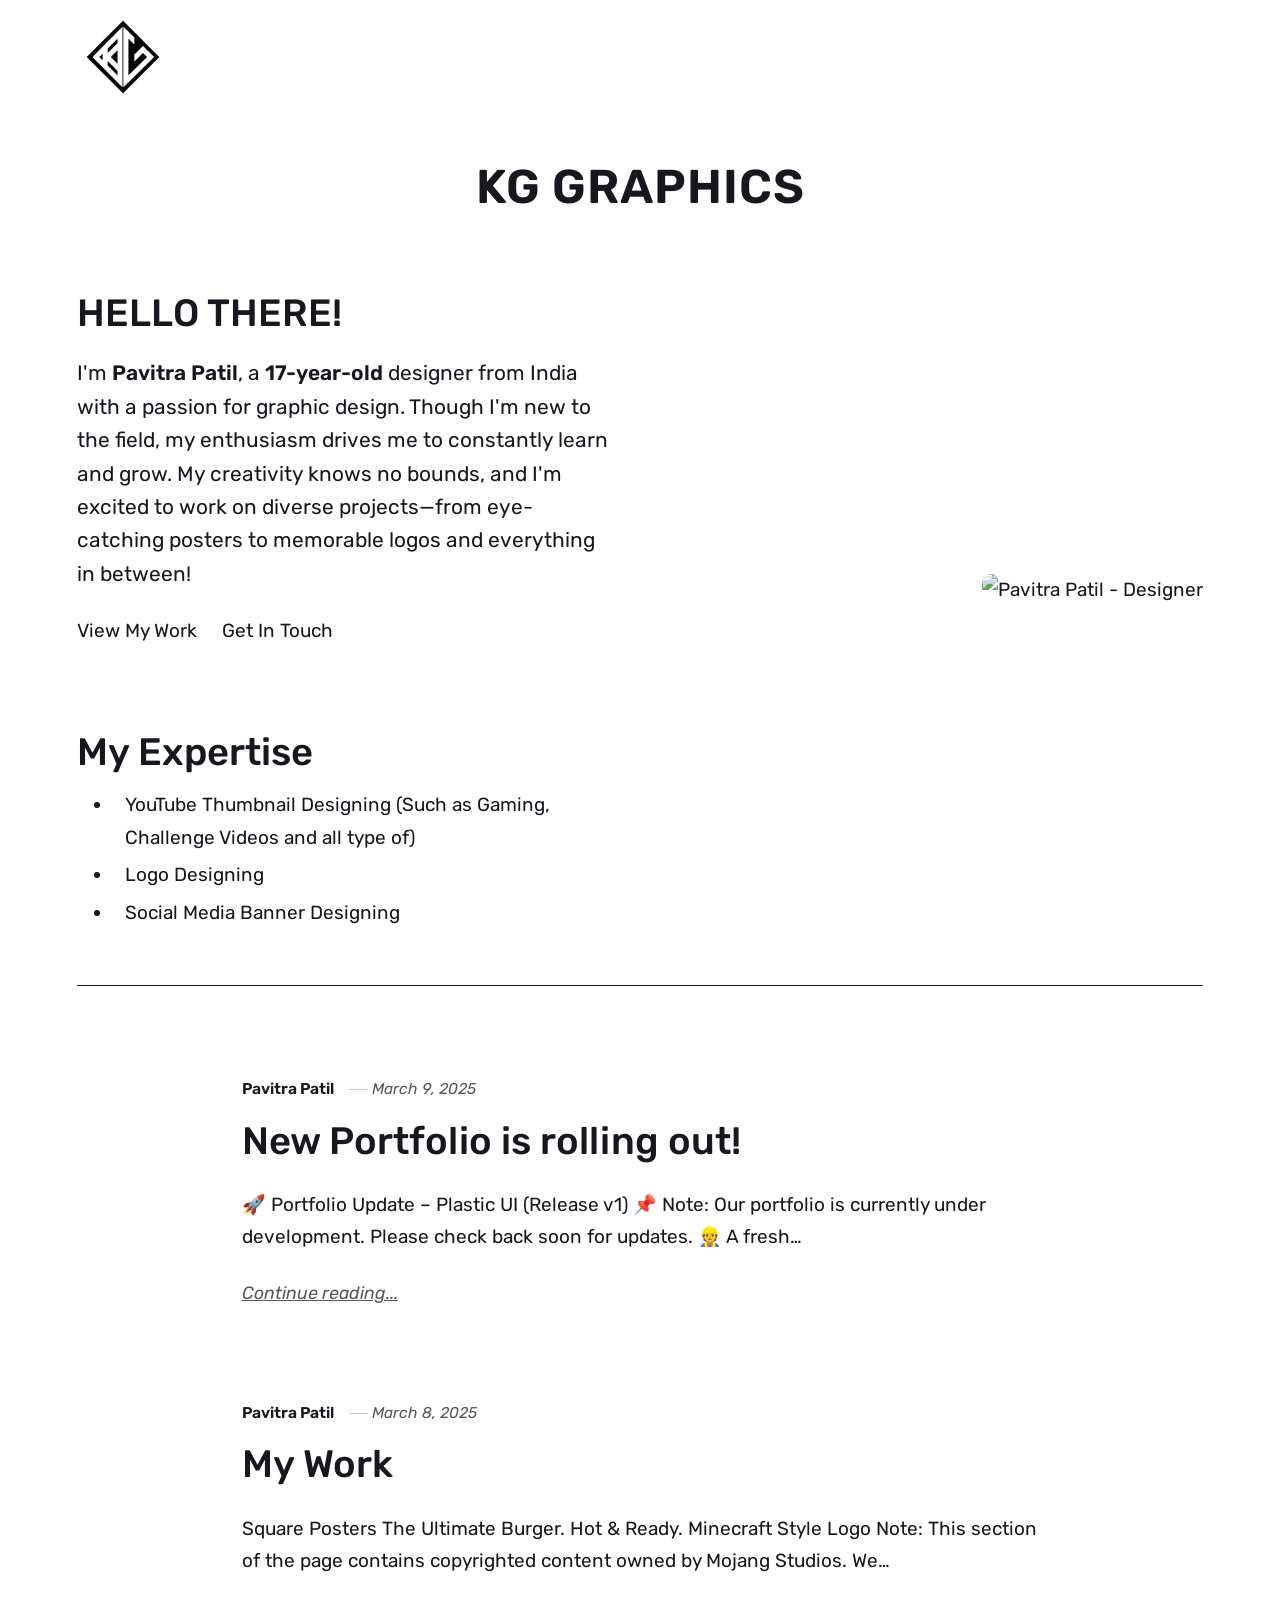
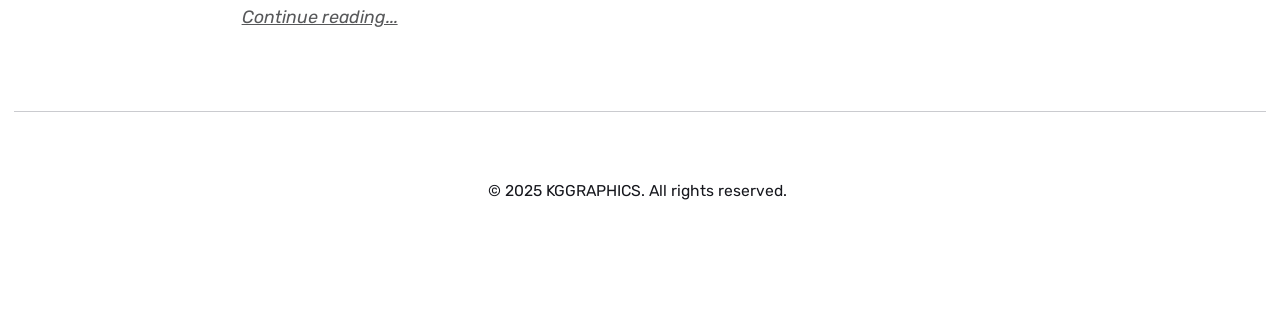
==== commit 61a38848: "Updated from Publii" ====
--- a/index.html
+++ b/index.html
@@ -1,6 +1,6 @@
 <!DOCTYPE html><html lang="en-gb"><head><meta charset="utf-8"><meta http-equiv="X-UA-Compatible" content="IE=edge"><meta name="viewport" content="width=device-width,initial-scale=1"><title>KGGRAPHICS</title><meta name="generator" content="Publii Open-Source CMS for Static Site"><link rel="canonical" href="https://pavitrapatilgfx.github.io/portfolio/"><link rel="alternate" type="application/atom+xml" href="https://pavitrapatilgfx.github.io/portfolio/feed.xml" title="KGGRAPHICS - RSS"><link rel="alternate" type="application/json" href="https://pavitrapatilgfx.github.io/portfolio/feed.json" title="KGGRAPHICS - JSON"><meta property="og:title" content="KGGRAPHICS"><meta property="og:image" content="https://pavitrapatilgfx.github.io/portfolio/media/website/site-logo.png"><meta property="og:image:width" content="1080"><meta property="og:image:height" content="1080"><meta property="og:site_name" content="KGGRAPHICS"><meta property="og:description" content=""><meta property="og:url" content="https://pavitrapatilgfx.github.io/portfolio/"><meta property="og:type" content="website"><link rel="shortcut icon" href="https://pavitrapatilgfx.github.io/portfolio/media/website/favicon.ico" type="image/x-icon"><link rel="preload" href="https://pavitrapatilgfx.github.io/portfolio/assets/dynamic/fonts/rubik/rubik.woff2" as="font" type="font/woff2" crossorigin><link rel="preload" href="https://pavitrapatilgfx.github.io/portfolio/assets/dynamic/fonts/rubik/rubik-italic.woff2" as="font" type="font/woff2" crossorigin><link rel="stylesheet" href="https://pavitrapatilgfx.github.io/portfolio/assets/css/style.css?v=8ce7e4e1b708109ac03e9cda44094a16"><script type="application/ld+json">{"@context":"http://schema.org","@type":"Organization","name":"KGGRAPHICS","logo":"https://pavitrapatilgfx.github.io/portfolio/media/website/site-logo.png","url":"https://pavitrapatilgfx.github.io/portfolio/","sameAs":["https://www.instagram.com/kggraphics_/"]}</script><noscript><style>img[loading] {
                     opacity: 1;
-                }</style></noscript><style>.fi{fill:none;stroke-linecap:round;stroke-linejoin:round;vertical-align:middle}</style></head><body class="home-template"><header class="top js-header"><a class="logo" href="https://pavitrapatilgfx.github.io/portfolio/"><img src="https://pavitrapatilgfx.github.io/portfolio/media/website/site-logo.png" alt="KGGRAPHICS" width="1080" height="1080"></a></header><main><div class="hero hero--noimage"><header class="hero__content"><div class="wrapper"><div style="text-align: center; margin-bottom: 30px;"><h1 style="font-size: 2.5rem; letter-spacing: 1px;"><strong>KG GRAPHICS</strong></h1></div><div style="display: flex; align-items: center; gap: 30px; max-width: 1200px; margin: 0 auto;"><div style="flex: 1; padding-right: 20px;"><h2 style="font-size: 2rem; margin-bottom: 20px;">HELLO THERE!</h2><p style="font-size: 1.1rem; line-height: 1.6;">I'm <strong>Pavitra Patil</strong>, a <strong>17-year-old</strong> designer from India with a passion for graphic design. Though I'm new to the field, my enthusiasm drives me to constantly learn and grow. My creativity knows no bounds, and I'm excited to work on diverse projects—from eye-catching posters to memorable logos and everything in between!</p><div style="margin-top: 25px;"><a href="https://pavitrapatilgfx.github.io/portfolio/my-works.html" style="text-decoration: none; font-weight: bold; margin-right: 20px;">View My Work</a> <a href="https://www.instagram.com/kggraphics_/" style="text-decoration: none; font-weight: bold;">Get In Touch</a></div><div style="margin-top: 25px;"> </div><h2 style="margin-top: 25px;">My Expertise</h2><ul><li>YouTube Thumbnail Designing (Such as Gaming, Challenge Videos and all type of)</li><li>Logo Designing</li><li>Social Media Banner Designing</li></ul></div><div style="flex: 1; text-align: right;"><img style="border-radius: 10px;" src="https://s0.wp.com/wp-content/themes/pub/archeo/assets/images/chahk.gif" alt="Pavitra Patil - Designer" width="450" height="450"></div></div></div></header></div><div class="wrapper feed"><article class="feed__item feed__item--centered"><div class="feed__content"><header><div class="feed__meta"><a href="https://pavitrapatilgfx.github.io/portfolio/authors/pavitra-patil/" class="feed__author">Pavitra Patil</a> <time datetime="2025-03-09T12:59" class="feed__date">March 9, 2025</time></div><h2 class="feed__title"><a href="https://pavitrapatilgfx.github.io/portfolio/new-portfolio-is-rolling-out.html">New Portfolio is rolling out!</a></h2></header><p>🚀 Portfolio Update – Plastic UI (Release v1) 📌 Note: Our portfolio is currently under development. Please check back soon for updates. 👷 A fresh&hellip;</p><a href="https://pavitrapatilgfx.github.io/portfolio/new-portfolio-is-rolling-out.html" class="readmore feed__readmore">Continue reading...</a></div></article><article class="feed__item feed__item--centered"><div class="feed__content"><header><div class="feed__meta"><a href="https://pavitrapatilgfx.github.io/portfolio/authors/pavitra-patil/" class="feed__author">Pavitra Patil</a> <time datetime="2025-03-08T13:15" class="feed__date">March 8, 2025</time></div><h2 class="feed__title"><a href="https://pavitrapatilgfx.github.io/portfolio/my-works.html">My Work</a></h2></header><p>Square Posters The Ultimate Burger. Hot & Ready. Minecraft Style Logo Note: This Page contains, copyrighted content of Mojang Studios&nbsp; Minecraft Update Style Logo</p><a href="https://pavitrapatilgfx.github.io/portfolio/my-works.html" class="readmore feed__readmore">Continue reading...</a></div></article></div></main><footer class="footer"><div class="wrapper"><div class="footer__copyright"><p>© 2025 KGGRAPHICS. All rights reserved. </p></div><div class="footer__social"><a href="https://www.instagram.com/kggraphics_/" aria-label="Instagram"><svg><use xlink:href="https://pavitrapatilgfx.github.io/portfolio/assets/svg/svg-map.svg#instagram"/></svg></a></div><button id="backToTop" class="footer__bttop" aria-label="Back to top" title="Back to top"><svg width="20" height="20"><use xlink:href="https://pavitrapatilgfx.github.io/portfolio/assets/svg/svg-map.svg#toparrow"/></svg></button></div></footer><script defer="defer" src="https://pavitrapatilgfx.github.io/portfolio/assets/js/scripts.min.js?v=700105c316933a8202041b6415abb233"></script><script>window.publiiThemeMenuConfig={mobileMenuMode:'sidebar',animationSpeed:300,submenuWidth: 'auto',doubleClickTime:500,mobileMenuExpandableSubmenus:true,relatedContainerForOverlayMenuSelector:'.top'};</script><script>var images = document.querySelectorAll('img[loading]');
+                }</style></noscript><style>.fi{fill:none;stroke-linecap:round;stroke-linejoin:round;vertical-align:middle}</style></head><body class="home-template"><header class="top js-header"><a class="logo" href="https://pavitrapatilgfx.github.io/portfolio/"><img src="https://pavitrapatilgfx.github.io/portfolio/media/website/site-logo.png" alt="KGGRAPHICS" width="1080" height="1080"></a></header><main><div class="hero hero--noimage"><header class="hero__content"><div class="wrapper"><div style="text-align: center; margin-bottom: 30px;"><h1 style="font-size: 2.5rem; letter-spacing: 1px;"><strong>KG GRAPHICS</strong></h1></div><div style="display: flex; align-items: center; gap: 30px; max-width: 1200px; margin: 0 auto;"><div style="flex: 1; padding-right: 20px;"><h2 style="font-size: 2rem; margin-bottom: 20px;">HELLO THERE!</h2><p style="font-size: 1.1rem; line-height: 1.6;">I'm <strong>Pavitra Patil</strong>, a <strong>17-year-old</strong> designer from India with a passion for graphic design. Though I'm new to the field, my enthusiasm drives me to constantly learn and grow. My creativity knows no bounds, and I'm excited to work on diverse projects—from eye-catching posters to memorable logos and everything in between!</p><div style="margin-top: 25px;"><a href="https://pavitrapatilgfx.github.io/portfolio/my-works.html" style="text-decoration: none; font-weight: bold; margin-right: 20px;">View My Work</a> <a href="https://www.instagram.com/kggraphics_/" style="text-decoration: none; font-weight: bold;">Get In Touch</a></div><div style="margin-top: 25px;"> </div><h2 style="margin-top: 25px;">My Expertise</h2><ul><li>YouTube Thumbnail Designing (Such as Gaming, Challenge Videos and all type of)</li><li>Logo Designing</li><li>Social Media Banner Designing</li></ul></div><div style="flex: 1; text-align: right;"><img style="border-radius: 10px;" src="https://s0.wp.com/wp-content/themes/pub/archeo/assets/images/chahk.gif" alt="Pavitra Patil - Designer" width="450" height="450"></div></div></div></header></div><div class="wrapper feed"><article class="feed__item feed__item--centered"><div class="feed__content"><header><div class="feed__meta"><a href="https://pavitrapatilgfx.github.io/portfolio/authors/pavitra-patil/" class="feed__author">Pavitra Patil</a> <time datetime="2025-03-09T12:59" class="feed__date">March 9, 2025</time></div><h2 class="feed__title"><a href="https://pavitrapatilgfx.github.io/portfolio/new-portfolio-is-rolling-out.html">New Portfolio is rolling out!</a></h2></header><p>🚀 Portfolio Update – Plastic UI (Release v1) 📌 Note: Our portfolio is currently under development. Please check back soon for updates. 👷 A fresh&hellip;</p><a href="https://pavitrapatilgfx.github.io/portfolio/new-portfolio-is-rolling-out.html" class="readmore feed__readmore">Continue reading...</a></div></article><article class="feed__item feed__item--centered"><div class="feed__content"><header><div class="feed__meta"><a href="https://pavitrapatilgfx.github.io/portfolio/authors/pavitra-patil/" class="feed__author">Pavitra Patil</a> <time datetime="2025-03-08T13:15" class="feed__date">March 8, 2025</time></div><h2 class="feed__title"><a href="https://pavitrapatilgfx.github.io/portfolio/my-works.html">My Work</a></h2></header><p>Square Posters The Ultimate Burger. Hot & Ready. Minecraft Style Logo Note: This section of the page contains copyrighted content owned by Mojang Studios. We&hellip;</p><a href="https://pavitrapatilgfx.github.io/portfolio/my-works.html" class="readmore feed__readmore">Continue reading...</a></div></article></div></main><footer class="footer"><div class="wrapper"><div class="footer__copyright"><p>© 2025 KGGRAPHICS. All rights reserved. </p></div><div class="footer__social"><a href="https://www.instagram.com/kggraphics_/" aria-label="Instagram"><svg><use xlink:href="https://pavitrapatilgfx.github.io/portfolio/assets/svg/svg-map.svg#instagram"/></svg></a></div><button id="backToTop" class="footer__bttop" aria-label="Back to top" title="Back to top"><svg width="20" height="20"><use xlink:href="https://pavitrapatilgfx.github.io/portfolio/assets/svg/svg-map.svg#toparrow"/></svg></button></div></footer><script defer="defer" src="https://pavitrapatilgfx.github.io/portfolio/assets/js/scripts.min.js?v=700105c316933a8202041b6415abb233"></script><script>window.publiiThemeMenuConfig={mobileMenuMode:'sidebar',animationSpeed:300,submenuWidth: 'auto',doubleClickTime:500,mobileMenuExpandableSubmenus:true,relatedContainerForOverlayMenuSelector:'.top'};</script><script>var images = document.querySelectorAll('img[loading]');
         for (var i = 0; i < images.length; i++) {
             if (images[i].complete) {
                 images[i].classList.add('is-loaded');
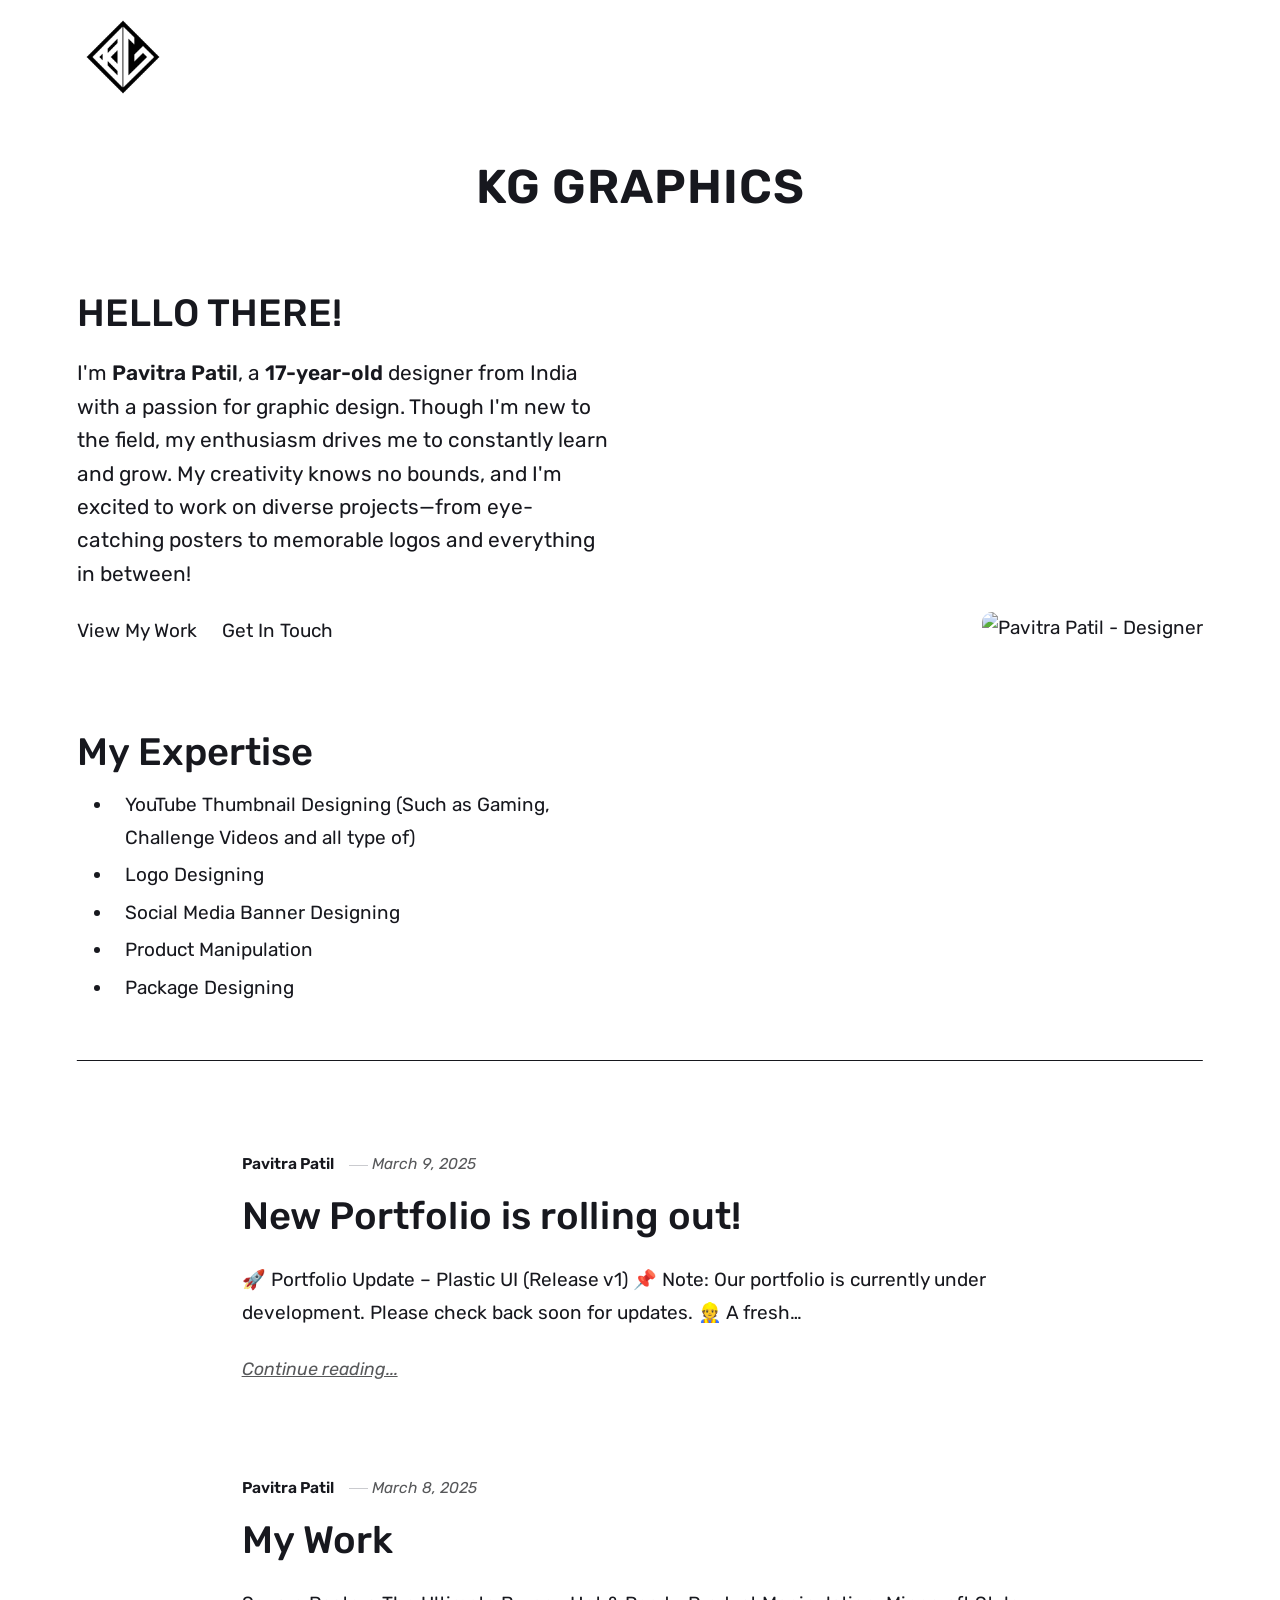
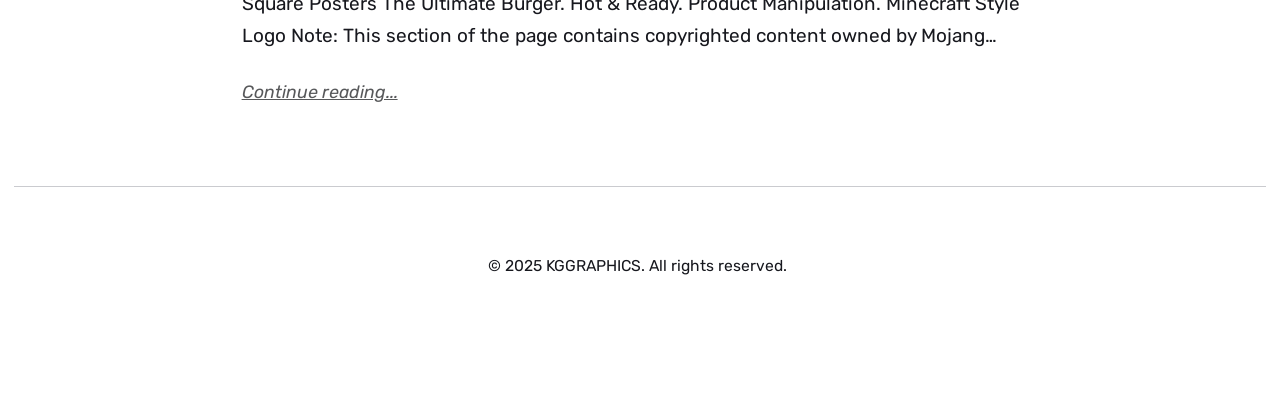
==== commit 63e7804d: "Updated from Publii" ====
--- a/index.html
+++ b/index.html
@@ -1,6 +1,6 @@
 <!DOCTYPE html><html lang="en-gb"><head><meta charset="utf-8"><meta http-equiv="X-UA-Compatible" content="IE=edge"><meta name="viewport" content="width=device-width,initial-scale=1"><title>KGGRAPHICS</title><meta name="generator" content="Publii Open-Source CMS for Static Site"><link rel="canonical" href="https://pavitrapatilgfx.github.io/portfolio/"><link rel="alternate" type="application/atom+xml" href="https://pavitrapatilgfx.github.io/portfolio/feed.xml" title="KGGRAPHICS - RSS"><link rel="alternate" type="application/json" href="https://pavitrapatilgfx.github.io/portfolio/feed.json" title="KGGRAPHICS - JSON"><meta property="og:title" content="KGGRAPHICS"><meta property="og:image" content="https://pavitrapatilgfx.github.io/portfolio/media/website/site-logo.png"><meta property="og:image:width" content="1080"><meta property="og:image:height" content="1080"><meta property="og:site_name" content="KGGRAPHICS"><meta property="og:description" content=""><meta property="og:url" content="https://pavitrapatilgfx.github.io/portfolio/"><meta property="og:type" content="website"><link rel="shortcut icon" href="https://pavitrapatilgfx.github.io/portfolio/media/website/favicon.ico" type="image/x-icon"><link rel="preload" href="https://pavitrapatilgfx.github.io/portfolio/assets/dynamic/fonts/rubik/rubik.woff2" as="font" type="font/woff2" crossorigin><link rel="preload" href="https://pavitrapatilgfx.github.io/portfolio/assets/dynamic/fonts/rubik/rubik-italic.woff2" as="font" type="font/woff2" crossorigin><link rel="stylesheet" href="https://pavitrapatilgfx.github.io/portfolio/assets/css/style.css?v=8ce7e4e1b708109ac03e9cda44094a16"><script type="application/ld+json">{"@context":"http://schema.org","@type":"Organization","name":"KGGRAPHICS","logo":"https://pavitrapatilgfx.github.io/portfolio/media/website/site-logo.png","url":"https://pavitrapatilgfx.github.io/portfolio/","sameAs":["https://www.instagram.com/kggraphics_/"]}</script><noscript><style>img[loading] {
                     opacity: 1;
-                }</style></noscript><style>.fi{fill:none;stroke-linecap:round;stroke-linejoin:round;vertical-align:middle}</style></head><body class="home-template"><header class="top js-header"><a class="logo" href="https://pavitrapatilgfx.github.io/portfolio/"><img src="https://pavitrapatilgfx.github.io/portfolio/media/website/site-logo.png" alt="KGGRAPHICS" width="1080" height="1080"></a></header><main><div class="hero hero--noimage"><header class="hero__content"><div class="wrapper"><div style="text-align: center; margin-bottom: 30px;"><h1 style="font-size: 2.5rem; letter-spacing: 1px;"><strong>KG GRAPHICS</strong></h1></div><div style="display: flex; align-items: center; gap: 30px; max-width: 1200px; margin: 0 auto;"><div style="flex: 1; padding-right: 20px;"><h2 style="font-size: 2rem; margin-bottom: 20px;">HELLO THERE!</h2><p style="font-size: 1.1rem; line-height: 1.6;">I'm <strong>Pavitra Patil</strong>, a <strong>17-year-old</strong> designer from India with a passion for graphic design. Though I'm new to the field, my enthusiasm drives me to constantly learn and grow. My creativity knows no bounds, and I'm excited to work on diverse projects—from eye-catching posters to memorable logos and everything in between!</p><div style="margin-top: 25px;"><a href="https://pavitrapatilgfx.github.io/portfolio/my-works.html" style="text-decoration: none; font-weight: bold; margin-right: 20px;">View My Work</a> <a href="https://www.instagram.com/kggraphics_/" style="text-decoration: none; font-weight: bold;">Get In Touch</a></div><div style="margin-top: 25px;"> </div><h2 style="margin-top: 25px;">My Expertise</h2><ul><li>YouTube Thumbnail Designing (Such as Gaming, Challenge Videos and all type of)</li><li>Logo Designing</li><li>Social Media Banner Designing</li></ul></div><div style="flex: 1; text-align: right;"><img style="border-radius: 10px;" src="https://s0.wp.com/wp-content/themes/pub/archeo/assets/images/chahk.gif" alt="Pavitra Patil - Designer" width="450" height="450"></div></div></div></header></div><div class="wrapper feed"><article class="feed__item feed__item--centered"><div class="feed__content"><header><div class="feed__meta"><a href="https://pavitrapatilgfx.github.io/portfolio/authors/pavitra-patil/" class="feed__author">Pavitra Patil</a> <time datetime="2025-03-09T12:59" class="feed__date">March 9, 2025</time></div><h2 class="feed__title"><a href="https://pavitrapatilgfx.github.io/portfolio/new-portfolio-is-rolling-out.html">New Portfolio is rolling out!</a></h2></header><p>🚀 Portfolio Update – Plastic UI (Release v1) 📌 Note: Our portfolio is currently under development. Please check back soon for updates. 👷 A fresh&hellip;</p><a href="https://pavitrapatilgfx.github.io/portfolio/new-portfolio-is-rolling-out.html" class="readmore feed__readmore">Continue reading...</a></div></article><article class="feed__item feed__item--centered"><div class="feed__content"><header><div class="feed__meta"><a href="https://pavitrapatilgfx.github.io/portfolio/authors/pavitra-patil/" class="feed__author">Pavitra Patil</a> <time datetime="2025-03-08T13:15" class="feed__date">March 8, 2025</time></div><h2 class="feed__title"><a href="https://pavitrapatilgfx.github.io/portfolio/my-works.html">My Work</a></h2></header><p>Square Posters The Ultimate Burger. Hot & Ready. Minecraft Style Logo Note: This section of the page contains copyrighted content owned by Mojang Studios. We&hellip;</p><a href="https://pavitrapatilgfx.github.io/portfolio/my-works.html" class="readmore feed__readmore">Continue reading...</a></div></article></div></main><footer class="footer"><div class="wrapper"><div class="footer__copyright"><p>© 2025 KGGRAPHICS. All rights reserved. </p></div><div class="footer__social"><a href="https://www.instagram.com/kggraphics_/" aria-label="Instagram"><svg><use xlink:href="https://pavitrapatilgfx.github.io/portfolio/assets/svg/svg-map.svg#instagram"/></svg></a></div><button id="backToTop" class="footer__bttop" aria-label="Back to top" title="Back to top"><svg width="20" height="20"><use xlink:href="https://pavitrapatilgfx.github.io/portfolio/assets/svg/svg-map.svg#toparrow"/></svg></button></div></footer><script defer="defer" src="https://pavitrapatilgfx.github.io/portfolio/assets/js/scripts.min.js?v=700105c316933a8202041b6415abb233"></script><script>window.publiiThemeMenuConfig={mobileMenuMode:'sidebar',animationSpeed:300,submenuWidth: 'auto',doubleClickTime:500,mobileMenuExpandableSubmenus:true,relatedContainerForOverlayMenuSelector:'.top'};</script><script>var images = document.querySelectorAll('img[loading]');
+                }</style></noscript><style>.fi{fill:none;stroke-linecap:round;stroke-linejoin:round;vertical-align:middle}</style></head><body class="home-template"><header class="top js-header"><a class="logo" href="https://pavitrapatilgfx.github.io/portfolio/"><img src="https://pavitrapatilgfx.github.io/portfolio/media/website/site-logo.png" alt="KGGRAPHICS" width="1080" height="1080"></a></header><main><div class="hero hero--noimage"><header class="hero__content"><div class="wrapper"><div style="text-align: center; margin-bottom: 30px;"><h1 style="font-size: 2.5rem; letter-spacing: 1px;"><strong>KG GRAPHICS</strong></h1></div><div style="display: flex; align-items: center; gap: 30px; max-width: 1200px; margin: 0 auto;"><div style="flex: 1; padding-right: 20px;"><h2 style="font-size: 2rem; margin-bottom: 20px;">HELLO THERE!</h2><p style="font-size: 1.1rem; line-height: 1.6;">I'm <strong>Pavitra Patil</strong>, a <strong>17-year-old</strong> designer from India with a passion for graphic design. Though I'm new to the field, my enthusiasm drives me to constantly learn and grow. My creativity knows no bounds, and I'm excited to work on diverse projects—from eye-catching posters to memorable logos and everything in between!</p><div style="margin-top: 25px;"><a href="https://pavitrapatilgfx.github.io/portfolio/my-works.html" style="text-decoration: none; font-weight: bold; margin-right: 20px;">View My Work</a> <a href="https://www.instagram.com/kggraphics_/" style="text-decoration: none; font-weight: bold;">Get In Touch</a></div><div style="margin-top: 25px;"> </div><h2 style="margin-top: 25px;">My Expertise</h2><ul><li>YouTube Thumbnail Designing (Such as Gaming, Challenge Videos and all type of)</li><li>Logo Designing</li><li>Social Media Banner Designing</li><li>Product Manipulation</li><li>Package Designing</li></ul></div><div style="flex: 1; text-align: right;"><img style="border-radius: 10px;" src="https://s0.wp.com/wp-content/themes/pub/archeo/assets/images/chahk.gif" alt="Pavitra Patil - Designer" width="450" height="450"></div></div></div></header></div><div class="wrapper feed"><article class="feed__item feed__item--centered"><div class="feed__content"><header><div class="feed__meta"><a href="https://pavitrapatilgfx.github.io/portfolio/authors/pavitra-patil/" class="feed__author">Pavitra Patil</a> <time datetime="2025-03-09T12:59" class="feed__date">March 9, 2025</time></div><h2 class="feed__title"><a href="https://pavitrapatilgfx.github.io/portfolio/new-portfolio-is-rolling-out.html">New Portfolio is rolling out!</a></h2></header><p>🚀 Portfolio Update – Plastic UI (Release v1) 📌 Note: Our portfolio is currently under development. Please check back soon for updates. 👷 A fresh&hellip;</p><a href="https://pavitrapatilgfx.github.io/portfolio/new-portfolio-is-rolling-out.html" class="readmore feed__readmore">Continue reading...</a></div></article><article class="feed__item feed__item--centered"><div class="feed__content"><header><div class="feed__meta"><a href="https://pavitrapatilgfx.github.io/portfolio/authors/pavitra-patil/" class="feed__author">Pavitra Patil</a> <time datetime="2025-03-08T13:15" class="feed__date">March 8, 2025</time></div><h2 class="feed__title"><a href="https://pavitrapatilgfx.github.io/portfolio/my-works.html">My Work</a></h2></header><p>Square Posters The Ultimate Burger. Hot & Ready. Product Manipulation. Minecraft Style Logo Note: This section of the page contains copyrighted content owned by Mojang&hellip;</p><a href="https://pavitrapatilgfx.github.io/portfolio/my-works.html" class="readmore feed__readmore">Continue reading...</a></div></article></div></main><footer class="footer"><div class="wrapper"><div class="footer__copyright"><p>© 2025 KGGRAPHICS. All rights reserved. </p></div><div class="footer__social"><a href="https://www.instagram.com/kggraphics_/" aria-label="Instagram"><svg><use xlink:href="https://pavitrapatilgfx.github.io/portfolio/assets/svg/svg-map.svg#instagram"/></svg></a></div><button id="backToTop" class="footer__bttop" aria-label="Back to top" title="Back to top"><svg width="20" height="20"><use xlink:href="https://pavitrapatilgfx.github.io/portfolio/assets/svg/svg-map.svg#toparrow"/></svg></button></div></footer><script defer="defer" src="https://pavitrapatilgfx.github.io/portfolio/assets/js/scripts.min.js?v=700105c316933a8202041b6415abb233"></script><script>window.publiiThemeMenuConfig={mobileMenuMode:'sidebar',animationSpeed:300,submenuWidth: 'auto',doubleClickTime:500,mobileMenuExpandableSubmenus:true,relatedContainerForOverlayMenuSelector:'.top'};</script><script>var images = document.querySelectorAll('img[loading]');
         for (var i = 0; i < images.length; i++) {
             if (images[i].complete) {
                 images[i].classList.add('is-loaded');
